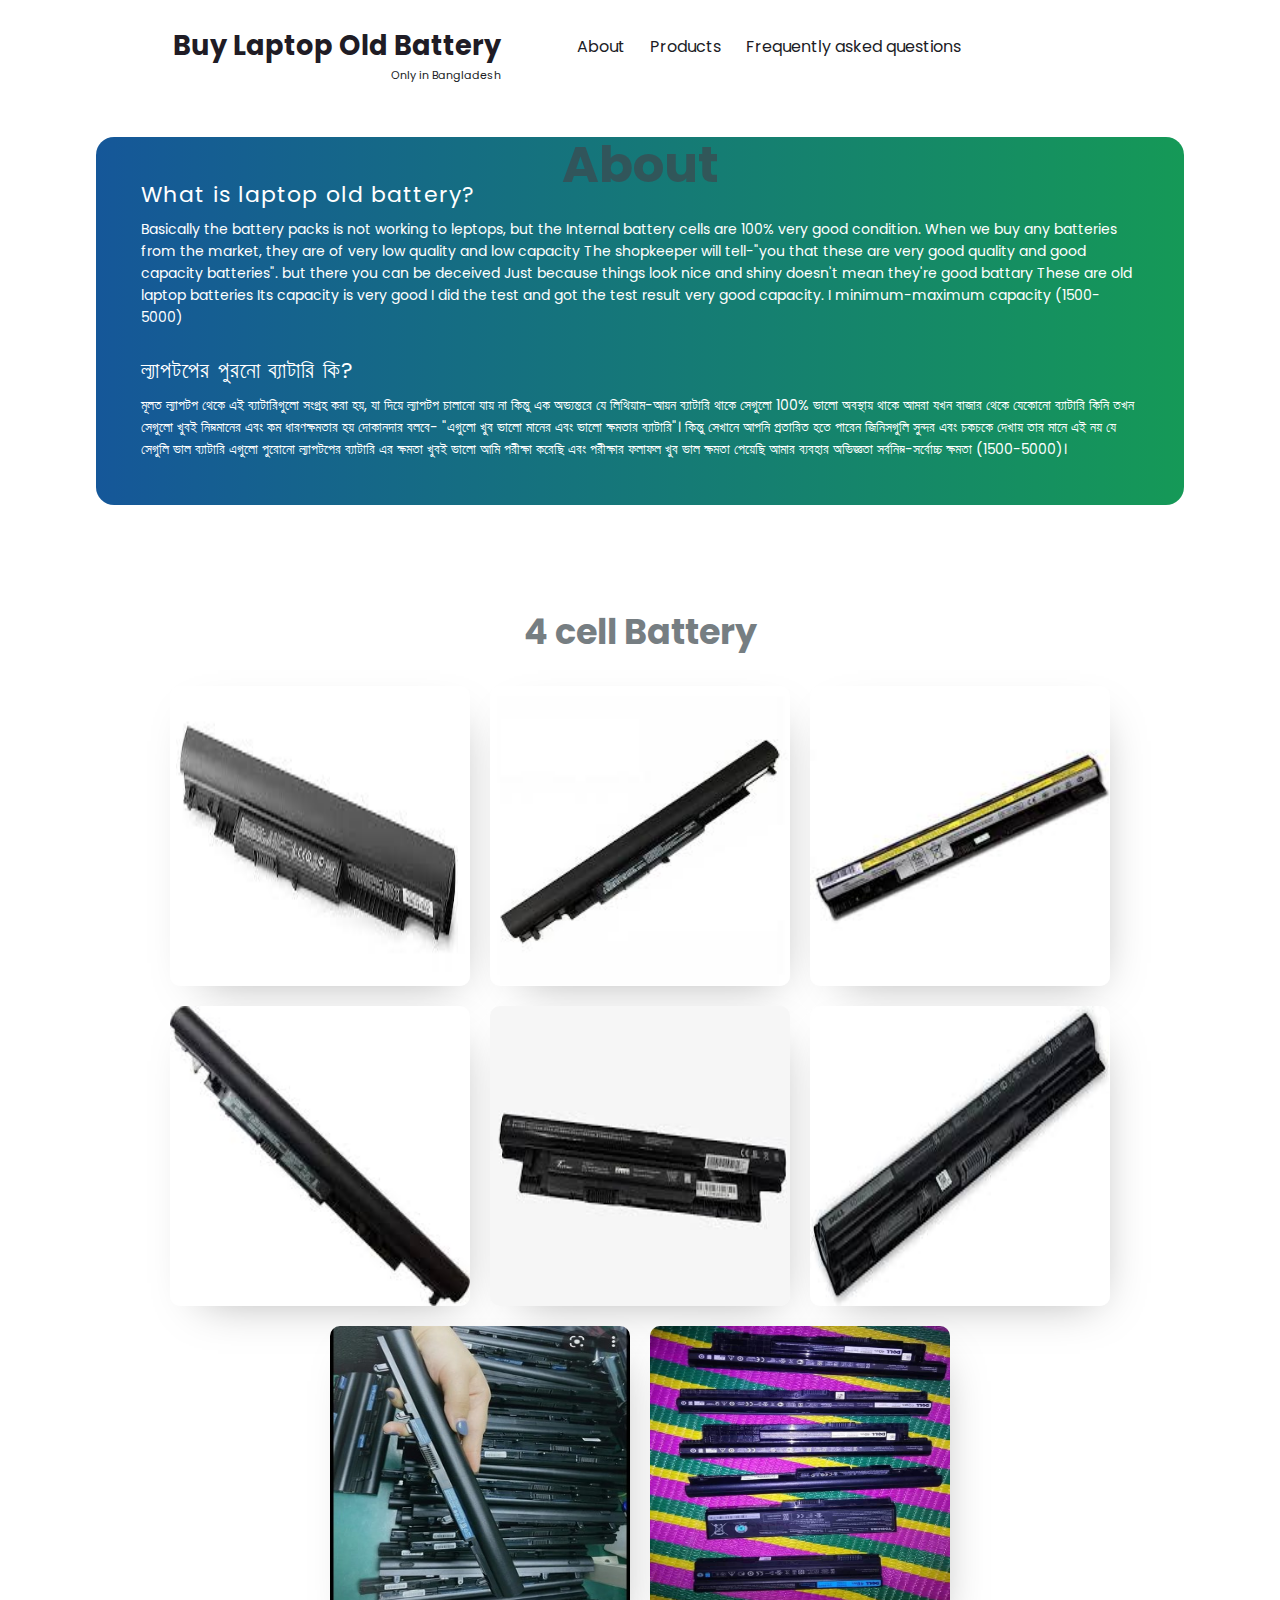
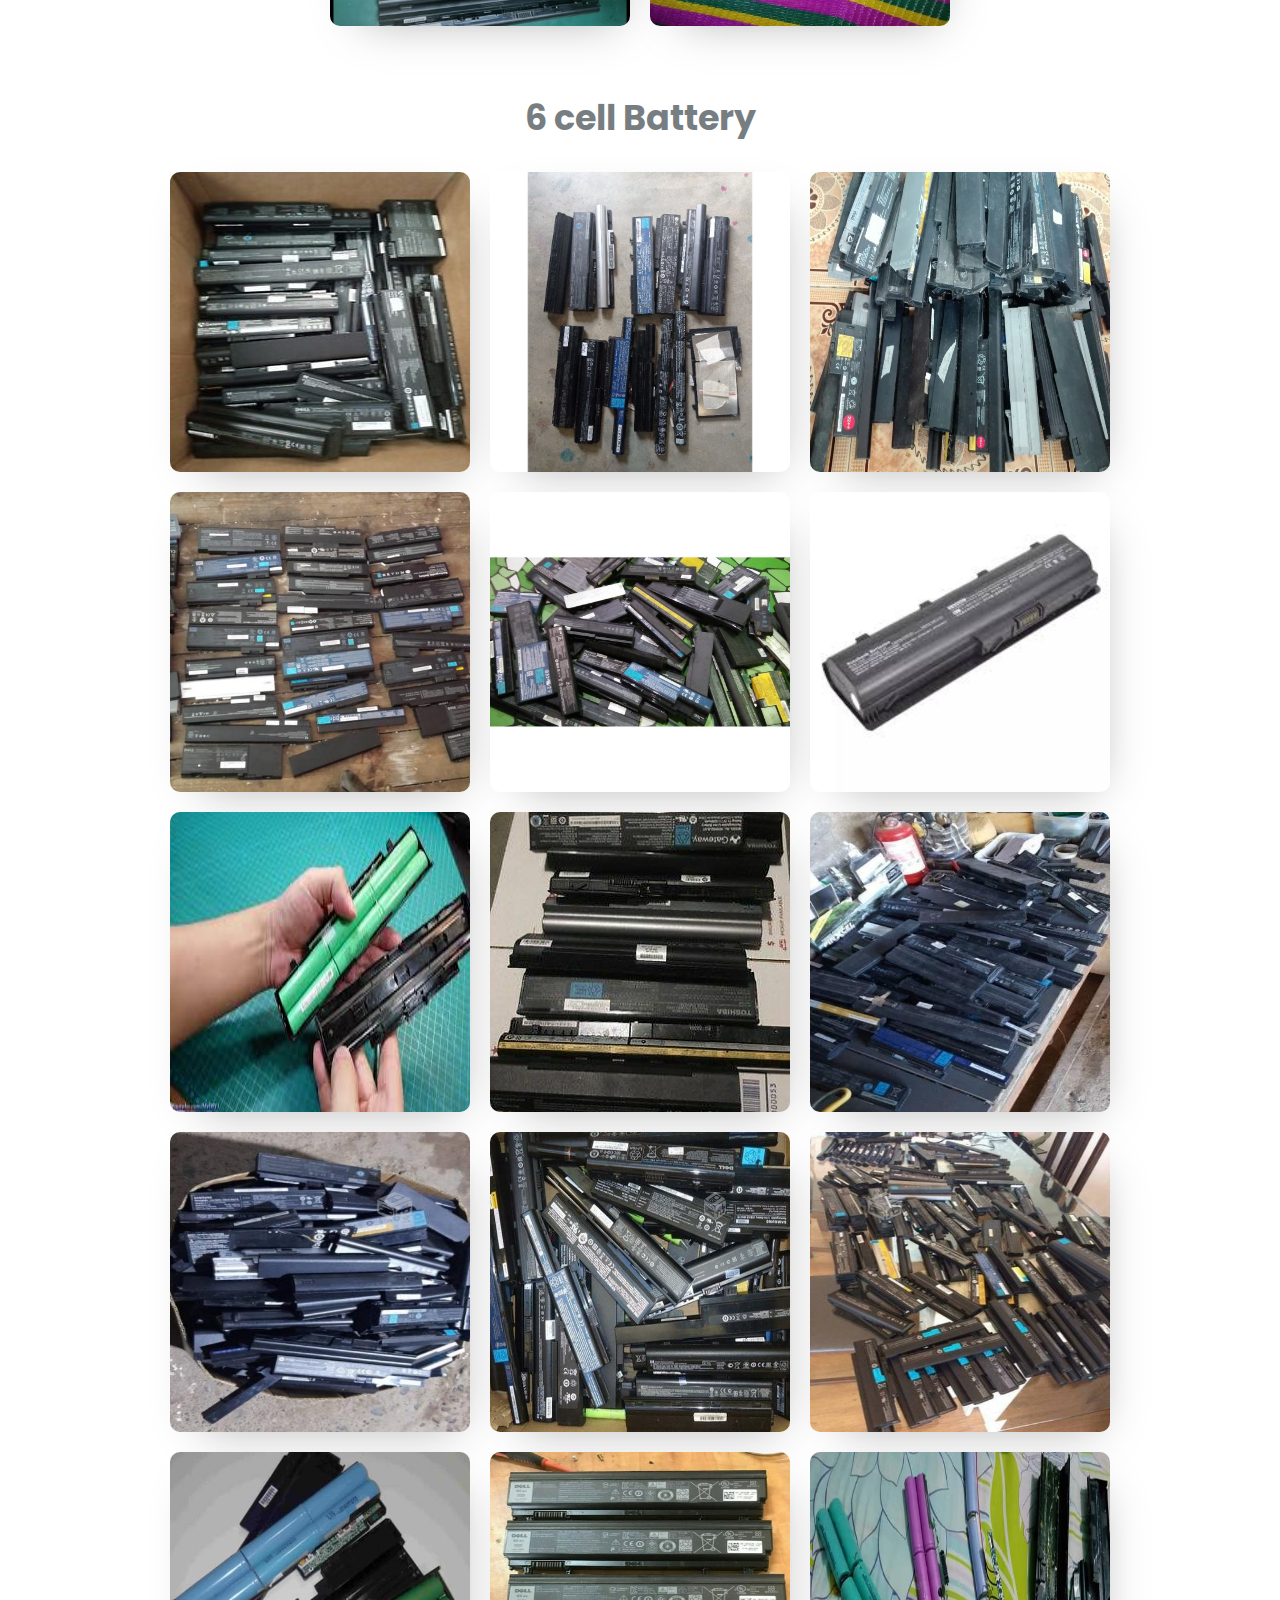
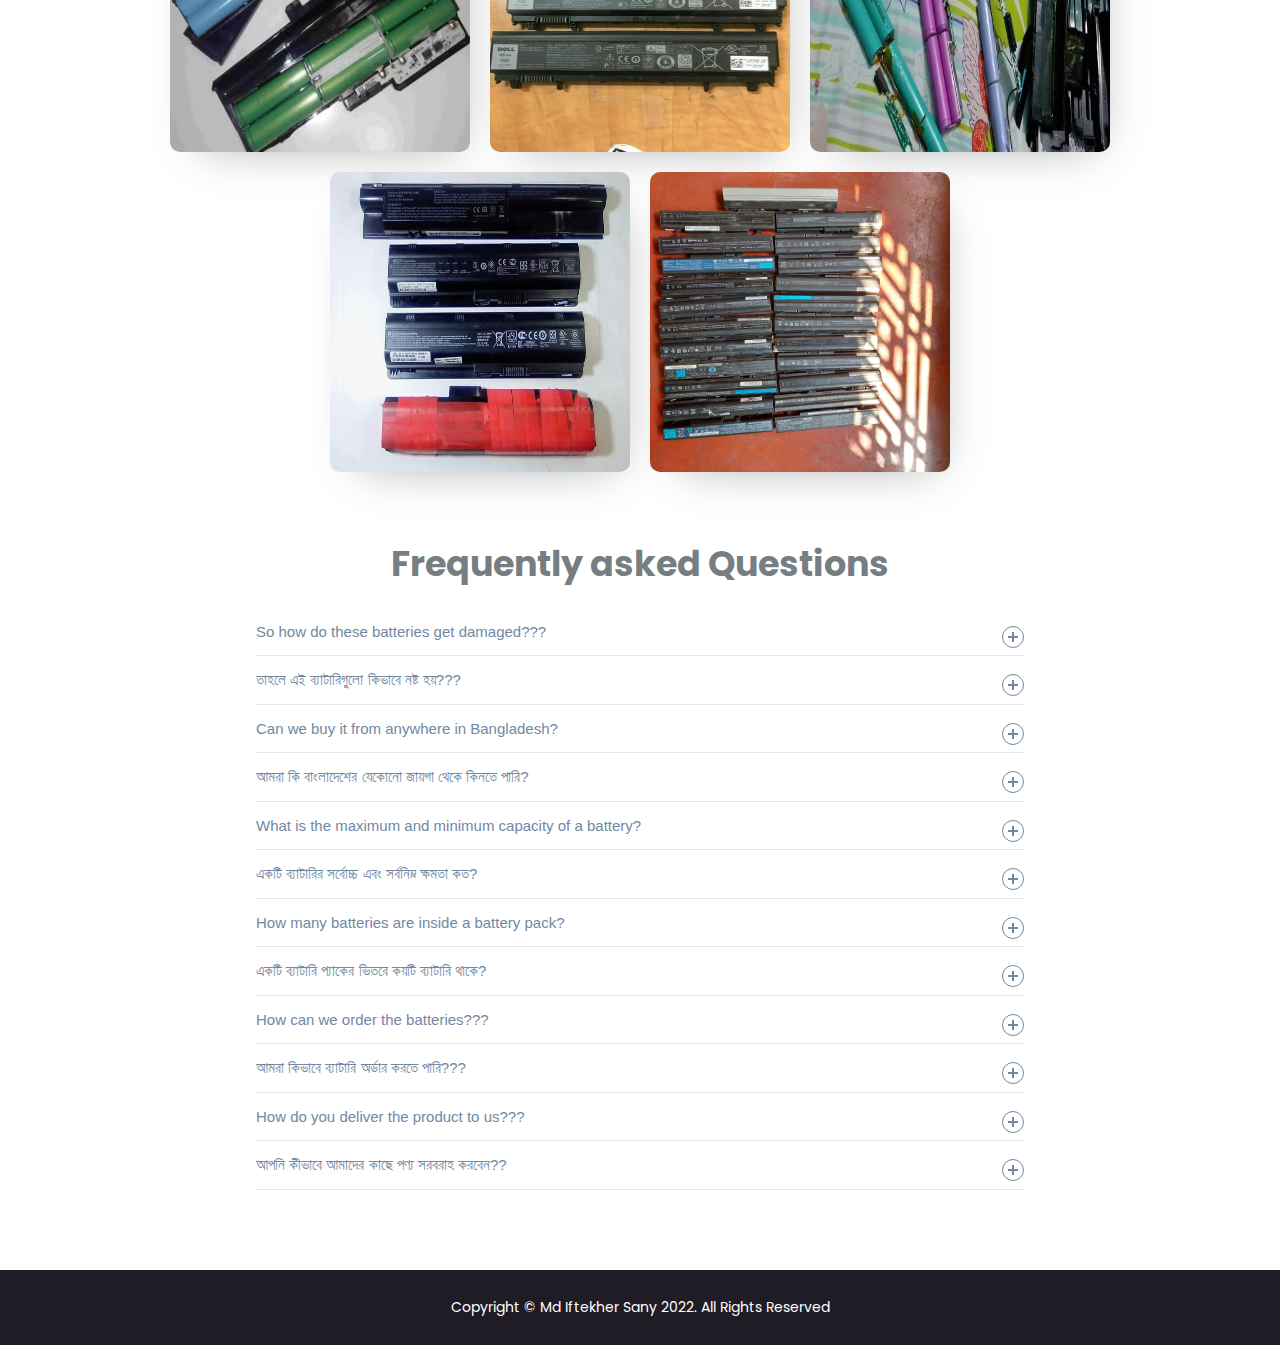
==== index.html @ 1c72d13b "FAQ Accordian fixed" ====
<!DOCTYPE html>
<html lang="en">
    <head>
        <meta charset="UTF-8" />
        <meta http-equiv="X-UA-Compatible" content="IE=edge" />
        <meta name="viewport" content="width=device-width, initial-scale=1.0" />
        <link rel="stylesheet" href="./css/style.css" />
        <link rel="shortcut icon" href="./img/icon.png" type="image/x-icon" />
        <link
            rel="stylesheet"
            href="https://cdnjs.cloudflare.com/ajax/libs/font-awesome/6.2.0/css/all.min.css"
            integrity="sha512-xh6O/CkQoPOWDdYTDqeRdPCVd1SpvCA9XXcUnZS2FmJNp1coAFzvtCN9BmamE+4aHK8yyUHUSCcJHgXloTyT2A=="
            crossorigin="anonymous"
            referrerpolicy="no-referrer"
        />
        <title>Laptop old battery buy all over in Bangladesh</title>
    </head>
    <body>
        <div class="container">
            <!-- Start of navbar -->
            <div class="nav-container">
                <div class="nav-title">
                    <h2>Buy Laptop Old Battery</h2>
                    <p>Only in Bangladesh</p>
                </div>
                <div class="nav-items">
                    <ul>
                        <li>About</li>
                        <li>Products</li>
                        <li>Frequently asked questions</li>
                        <!-- <li>Contact Us</li> -->
                    </ul>
                </div>
                <div class="contact">
                    <a
                        href="https://www.facebook.com/uttara.Laptop.old.battery/"
                        target="_blank"
                    >
                        <i class="fa-brands fa-facebook"></i></a
                    ><a
                        href="https://www.facebook.com/mdiftekher.sany.5"
                        target="_blank"
                        ><i class="fa-brands fa-facebook-messenger"></i></a
                    ><a href="tel:+8801729144582" target="_blank">
                        <i class="fa-sharp fa-solid fa-phone"></i
                    ></a>
                </div>
            </div>
            <!-- End of navbar -->
            <!-- Start of Hero Section -->
            <div class="hero-section">
                <!-- <div class="hero-left-part"> -->
                <h4>About</h4>
                <div class="hero-text hero-text-1">
                    <p>What is laptop old battery?</p>
                    <p>
                        Basically the battery packs is not working to leptops,
                        but the Internal battery cells are 100% very good
                        condition. When we buy any batteries from the market,
                        they are of very low quality and low capacity The
                        shopkeeper will tell-"you that these are very good
                        quality and good capacity batteries". but there you can
                        be deceived Just because things look nice and shiny
                        doesn't mean they're good battary These are old laptop
                        batteries Its capacity is very good I did the test and
                        got the test result very good capacity. I
                        minimum-maximum capacity (1500-5000)
                    </p>
                </div>
                <div class="hero-text">
                    <p lang="bn">ল্যাপটপের পুরনো ব্যাটারি কি?</p>
                    <p lang="bn">
                        মূলত ল্যাপটপ থেকে এই ব্যাটারিগুলো সংগ্রহ করা হয়, যা
                        দিয়ে ল্যাপটপ চালানো যায় না কিন্তু এক অভ্যন্তরে যে
                        লিথিয়াম-আয়ন ব্যাটারি থাকে সেগুলো 100% ভালো অবস্থায়
                        থাকে আমরা যখন বাজার থেকে যেকোনো ব্যাটারি কিনি তখন সেগুলো
                        খুবই নিম্নমানের এবং কম ধারণক্ষমতার হয় দোকানদার বলবে-
                        "এগুলো খুব ভালো মানের এবং ভালো ক্ষমতার ব্যাটারি"। কিন্তু
                        সেখানে আপনি প্রতারিত হতে পারেন জিনিসগুলি সুন্দর এবং
                        চকচকে দেখায় তার মানে এই নয় যে সেগুলি ভাল ব্যাটারি
                        এগুলো পুরোনো ল্যাপটপের ব্যাটারি এর ক্ষমতা খুবই ভালো আমি
                        পরীক্ষা করেছি এবং পরীক্ষার ফলাফল খুব ভাল ক্ষমতা পেয়েছি
                        আমার ব্যবহার অভিজ্ঞতা সর্বনিম্ন-সর্বোচ্চ ক্ষমতা
                        (1500-5000)।
                    </p>
                </div>
            </div>
            <!-- </div> -->
            <!-- End of Hero Section -->
            <!-- Start of Products -->
            <div class="products-section">
                <div class="products-container">
                    <h2>4 cell Battery</h2>
                    <div class="product-container">
                        <a
                            href="https://www.facebook.com/uttara.Laptop.old.battery/photos/a.156222253657565/156287076984416"
                            target="_blank"
                        >
                            <div class="product">
                                <img src="./1/1.jpg" alt="" />
                            </div>
                        </a>
                        <a
                            href="https://www.facebook.com/uttara.Laptop.old.battery/photos/a.156222253657565/156287213651069"
                            target="_blank"
                        >
                            <div class="product">
                                <img src="./1/2.jpg" alt="" />
                            </div>
                        </a>
                        <a
                            href="https://www.facebook.com/uttara.Laptop.old.battery/photos/a.156222253657565/156287406984383"
                            target="_blank"
                        >
                            <div class="product">
                                <img src="./1/3.jpg" alt="" />
                            </div>
                        </a>
                        <a
                            href="https://www.facebook.com/uttara.Laptop.old.battery/photos/a.156222253657565/156287586984365"
                            target="_blank"
                        >
                            <div class="product">
                                <img src="./1/4.jpg" alt="" />
                            </div>
                        </a>
                        <a
                            href="https://www.facebook.com/uttara.Laptop.old.battery/photos/a.156222253657565/156287686984355"
                            target="_blank"
                        >
                            <div class="product">
                                <img src="./1/5.jpg" alt="" />
                            </div>
                        </a>
                        <a
                            href="https://www.facebook.com/uttara.Laptop.old.battery/photos/a.156222253657565/156287793651011"
                            target="_blank"
                        >
                            <div class="product">
                                <img src="./1/6.jpg" alt="" />
                            </div>
                        </a>
                        <a
                            href="https://www.facebook.com/uttara.Laptop.old.battery/photos/a.156222253657565/156287900317667"
                            target="_blank"
                        >
                            <div class="product">
                                <img src="./1/7.jpg" alt="" />
                            </div>
                        </a>
                        <a
                            href="https://www.facebook.com/uttara.Laptop.old.battery/photos/a.156222253657565/156288033650987"
                            target="_blank"
                        >
                            <div class="product">
                                <img src="./1/8.jpg" alt="" />
                            </div>
                        </a>
                    </div>
                </div>
                <div class="products-container">
                    <h2>6 cell Battery</h2>
                    <div class="product-container">
                        <a
                            href="https://www.facebook.com/uttara.Laptop.old.battery/photos/a.156222253657565/156350750311382/"
                            target="_blank"
                        >
                            <div class="product">
                                <img src="./6/1.jpg" alt="" /></div></a
                        ><a
                            href="https://www.facebook.com/uttara.Laptop.old.battery/photos/a.156222253657565/156350900311367/"
                            target="_blank"
                        >
                            <div class="product">
                                <img src="./6/2.jpg" alt="" /></div></a
                        ><a
                            href="https://www.facebook.com/uttara.Laptop.old.battery/photos/a.156222253657565/156351016978022/"
                            target="_blank"
                        >
                            <div class="product">
                                <img src="./6/3.jpg" alt="" /></div></a
                        ><a
                            href="https://www.facebook.com/uttara.Laptop.old.battery/photos/a.156222253657565/156351113644679/"
                            target="_blank"
                        >
                            <div class="product">
                                <img src="./6/4.jpg" alt="" /></div></a
                        ><a
                            href="https://www.facebook.com/uttara.Laptop.old.battery/photos/a.156222253657565/156351203644670/"
                            target="_blank"
                        >
                            <div class="product">
                                <img src="./6/5.jpg" alt="" /></div></a
                        ><a
                            href="https://www.facebook.com/uttara.Laptop.old.battery/photos/a.156222253657565/156351310311326/"
                            target="_blank"
                        >
                            <div class="product">
                                <img src="./6/6.jpg" alt="" /></div></a
                        ><a
                            href="https://www.facebook.com/uttara.Laptop.old.battery/photos/a.156222253657565/156351393644651/"
                            target="_blank"
                        >
                            <div class="product">
                                <img src="./6/8.jpg" alt="" /></div></a
                        ><a
                            href="https://www.facebook.com/uttara.Laptop.old.battery/photos/101949729084818"
                            target="_blank"
                        >
                            <div class="product">
                                <img src="./6/9.jpg" alt="" /></div></a
                        ><a
                            href="https://www.facebook.com/uttara.Laptop.old.battery/photos/102637979015993"
                            target="_blank"
                        >
                            <div class="product">
                                <img src="./6/10.jpg" alt="" /></div></a
                        ><a
                            href="https://www.facebook.com/uttara.Laptop.old.battery/photos/102071762405948"
                            target="_blank"
                        >
                            <div class="product">
                                <img src="./6/11.jpg" alt="" /></div></a
                        ><a
                            href="https://www.facebook.com/uttara.Laptop.old.battery/photos/102072459072545"
                            target="_blank"
                        >
                            <div class="product">
                                <img src="./6/12.jpg" alt="" /></div></a
                        ><a
                            href="https://www.facebook.com/uttara.Laptop.old.battery/photos/102071975739260"
                            target="_blank"
                        >
                            <div class="product">
                                <img src="./6/13.jpg" alt="" /></div></a
                        ><a
                            href="https://www.facebook.com/uttara.Laptop.old.battery/photos/102193562393768"
                            target="_blank"
                        >
                            <div class="product">
                                <img src="./6/14.jpg" alt="" /></div></a
                        ><a
                            href="https://www.facebook.com/uttara.Laptop.old.battery/photos/102072579072533"
                            target="_blank"
                        >
                            <div class="product">
                                <img src="./6/15.jpg" alt="" /></div></a
                        ><a
                            href="https://www.facebook.com/uttara.Laptop.old.battery/photos/101951909084600"
                            target="_blank"
                        >
                            <div class="product">
                                <img src="./6/16.jpg" alt="" /></div></a
                        ><a
                            href="https://www.facebook.com/uttara.Laptop.old.battery/photos/101953745751083"
                            target="_blank"
                        >
                            <div class="product">
                                <img src="./6/17.jpg" alt="" /></div></a
                        ><a
                            href="https://www.facebook.com/uttara.Laptop.old.battery/photos/148933211053136"
                            target="_blank"
                        >
                            <div class="product">
                                <img src="./6/18.jpg" alt="" /></div
                        ></a>
                    </div>
                </div>
            </div>
            <!-- End of Products -->
            <!-- Start of FAQ -->
            <div class="faq-section">
                <h2>Frequently asked Questions</h2>
                <div class="accordion">
                    <div class="accordion-item">
                        <button id="accordion-button-1" aria-expanded="false">
                            <span class="accordion-title"
                                ><p>
                                    So how do these batteries get damaged???
                                </p></span
                            >
                            <span class="icon" aria-hidden="true"></span>
                        </button>
                        <div class="accordion-content">
                            <p>
                                The complete series of these batteries are
                                connected in line.. We know if something goes
                                wrong in the series line full pack was not
                                working. Similarly,if any of the batteries
                                inside the battery pack is damaged then the
                                entire battery pack is considered as a failure
                                Also many times when the internal BMS module is
                                damaged then it is no longer working and it is
                                considered as invalid... It is mainly for these
                                reasons that the battery packs can no longer be
                                used in laptops. but we used only cells
                            </p>
                        </div>
                    </div>
                    <div class="accordion-item">
                        <button id="accordion-button-2" aria-expanded="false">
                            <span class="accordion-title"
                                ><p>
                                    তাহলে এই ব্যাটারিগুলো কিভাবে নষ্ট হয়???
                                </p></span
                            >
                            <span class="icon" aria-hidden="true"></span>
                        </button>
                        <div class="accordion-content">
                            <p>
                                এই ব্যাটারির সম্পূর্ণ সিরিজ লাইনে সংযুক্ত থাকে।
                                আমরা জানি সিরিজ লাইনে কিছু ভুল হলে ফুল প্যাক কাজ
                                করছিল না। একইভাবে, যদি ব্যাটারি প্যাকের ভিতরে
                                থাকা কোনো ব্যাটারি নষ্ট হয়ে যায় তাহলে পুরো
                                ব্যাটারি প্যাকটিকেই ব্যর্থতা হিসেবে গণ্য করা হয়
                                এছাড়াও অনেক সময় যখন অভ্যন্তরীণ BMS মডিউলটি
                                ক্ষতিগ্রস্ত হয় তখন এটি আর কাজ করে না এবং এটিকে
                                অবৈধ হিসেবে বিবেচনা করা হয়... মূলত এই কারণে যে
                                ব্যাটারি প্যাকগুলি আর ল্যাপটপে ব্যবহার করা যায়
                                না। কিন্তু আমরা শুধুমাত্র কোষ ব্যবহার করেছি
                            </p>
                        </div>
                    </div>
                    <div class="accordion-item">
                        <button id="accordion-button-3" aria-expanded="false">
                            <span class="accordion-title"
                                ><p>
                                    Can we buy it from anywhere in Bangladesh?
                                </p></span
                            >
                            <span class="icon" aria-hidden="true"></span>
                        </button>
                        <div class="accordion-content">
                            <p>Yes.You buy it from anywhere in Bangladesh.</p>
                        </div>
                    </div>
                    <div class="accordion-item">
                        <button id="accordion-button-4" aria-expanded="false">
                            <span class="accordion-title"
                                ><p>
                                    আমরা কি বাংলাদেশের যেকোনো জায়গা থেকে কিনতে
                                    পারি?
                                </p></span
                            >
                            <span class="icon" aria-hidden="true"></span>
                        </button>
                        <div class="accordion-content">
                            <p>
                                হ্যাঁ। আপনি বাংলাদেশের যেকোনো জায়গা থেকে এটি
                                কিনতে পারেন
                            </p>
                        </div>
                    </div>
                    <div class="accordion-item">
                        <button id="accordion-button-5" aria-expanded="false">
                            <span class="accordion-title"
                                ><p>
                                    What is the maximum and minimum capacity of
                                    a battery?
                                </p></span
                            >
                            <span class="icon" aria-hidden="true"></span>
                        </button>
                        <div class="accordion-content">
                            <p>
                                minimum-(800) to maximum-(5000) capacity (IN SHA
                                ALLAH)
                            </p>
                        </div>
                    </div>
                    <div class="accordion-item">
                        <button id="accordion-button-5" aria-expanded="false">
                            <span class="accordion-title"
                                ><p>
                                    একটি ব্যাটারির সর্বোচ্চ এবং সর্বনিম্ন ক্ষমতা
                                    কত?
                                </p></span
                            >
                            <span class="icon" aria-hidden="true"></span>
                        </button>
                        <div class="accordion-content">
                            <p>
                                সর্বনিম্ন-(800) থেকে সর্বোচ্চ-(5000) ক্ষমতা
                                (ইনশাআল্লাহ)
                            </p>
                        </div>
                    </div>
                    <div class="accordion-item">
                        <button id="accordion-button-5" aria-expanded="false">
                            <span class="accordion-title"
                                ><p>
                                    How many batteries are inside a battery
                                    pack?
                                </p></span
                            >
                            <span class="icon" aria-hidden="true"></span>
                        </button>
                        <div class="accordion-content">
                            <p>
                                It's your luck But My experience and selling
                                experience minimum-(4) to maximum-(6).
                            </p>
                        </div>
                    </div>
                    <div class="accordion-item">
                        <button id="accordion-button-5" aria-expanded="false">
                            <span class="accordion-title"
                                ><p>
                                    একটি ব্যাটারি প্যাকের ভিতরে কয়টি ব্যাটারি
                                    থাকে?
                                </p></span
                            >
                            <span class="icon" aria-hidden="true"></span>
                        </button>
                        <div class="accordion-content">
                            <p>
                                এটা আপনার ভাগ্য,কিন্তু আমার অভিজ্ঞতা এবং বিক্রির
                                অভিজ্ঞতা সর্বনিম্ন-(4) থেকে সর্বোচ্চ-(6)
                            </p>
                        </div>
                    </div>
                    <div class="accordion-item">
                        <button id="accordion-button-5" aria-expanded="false">
                            <span class="accordion-title"
                                ><p>How can we order the batteries???</p></span
                            >
                            <span class="icon" aria-hidden="true"></span>
                        </button>
                        <div class="accordion-content">
                            <p>
                                Step 01-Click on Bye now button. Step 02- When
                                you click you go our facebook page. Step 03-
                                Inbox as soon as possible Step 04- if you bye
                                battery Contact us or travel page
                            </p>
                        </div>
                    </div>
                    <div class="accordion-item">
                        <button id="accordion-button-5" aria-expanded="false">
                            <span class="accordion-title"
                                ><p>
                                    আমরা কিভাবে ব্যাটারি অর্ডার করতে পারি???
                                </p></span
                            >
                            <span class="icon" aria-hidden="true"></span>
                        </button>
                        <div class="accordion-content">
                            <p>
                                ধাপ 01- bye now বাটনে ক্লিক করুন। ধাপ 02- ক্লিক
                                করলে আপনি আমাদের ফেসবুক পেজে যান চলে যাবেন ধাপ
                                03- যত তাড়াতাড়ি সম্ভব ইনবক্স করুন ধাপ 04- যদি
                                আপনি ব্যাটারি কিনতে চান তাহলে আমাদের সাথে
                                যোগাযোগ করুন বা আমাদের পেজটি ভিজিট করুন
                            </p>
                        </div>
                    </div>
                    <div class="accordion-item">
                        <button id="accordion-button-5" aria-expanded="false">
                            <span class="accordion-title"
                                ><p>
                                    How do you deliver the product to us???
                                </p></span
                            >
                            <span class="icon" aria-hidden="true"></span>
                        </button>
                        <div class="accordion-content">
                            <p>Any Courier if you want</p>
                        </div>
                    </div>
                    <div class="accordion-item">
                        <button id="accordion-button-5" aria-expanded="false">
                            <span class="accordion-title"
                                ><p>
                                    আপনি কীভাবে আমাদের কাছে পণ্য সরবরাহ করবেন??
                                </p></span
                            >
                            <span class="icon" aria-hidden="true"></span>
                        </button>
                        <div class="accordion-content">
                            <p>যেকোনো কুরিয়ার</p>
                        </div>
                    </div>
                </div>
            </div>
            <!-- End of FAQ -->
            <!-- Start of Credit Section -->
            <div class="credit-container">
                <div class="credit">
                    <p>
                        Copyright &copy; Md Iftekher Sany 2022. All Rights
                        Reserved
                    </p>
                </div>
            </div>
            <!-- End of Credit Section -->
        </div>
        <script src="./script/app.js"></script>
    </body>
</html>
---- css/style.css ----
@import url("https://fonts.googleapis.com/css2?family=Poppins:ital,wght@0,100;0,200;0,300;0,400;0,500;0,600;0,700;0,800;0,900;1,100;1,200;1,300;1,400;1,500;1,600;1,700;1,800;1,900&display=swap");

* {
    margin: 0;
    padding: 0;
    box-sizing: border-box;
}

.container {
    width: 100%;
    min-height: 100vh;
    font-family: "Poppins", sans-serif;
}

.nav-container {
    width: 80%;
    margin: auto;
    min-height: 20px;
    display: flex;
    flex-direction: row;
    padding: 25px 45px;
    align-items: center;
}
.nav-title {
    position: relative;
    color: rgb(32, 28, 37);
}

.nav-title h2 {
    font-size: 1.7em;
}

.nav-title p {
    position: absolute;
    right: 0;
    font-size: 11px;
}

.nav-items {
    margin-left: auto;
    margin-right: auto;
}

.nav-items ul {
    display: flex;
    flex-direction: row;
}

.nav-items ul li {
    list-style: none;
    font-size: 16px;
    cursor: pointer;
    color: rgb(32, 28, 37);
}

.nav-items ul li:not(:last-child) {
    margin-right: 25px;
}

.contact a {
    color: #909090;
    font-size: 22px;
    cursor: pointer;
}

.contact a:not(:last-child) {
    margin-right: 35px;
}

.hero-section {
    width: 80%;
    margin: 45px auto;
    padding: 45px;
    border-radius: 18px;
    position: relative;
    background: #159957;
    background: -webkit-linear-gradient(to right, #155799, #159957);
    background: linear-gradient(to right, #155799, #159957);
}

.hero-section h4 {
    font-size: 60px;
    color: #3d484e;
    opacity: 0.7;
    position: absolute;
    top: -10px;
    width: 100%;
    left: 0;
    display: flex;
    justify-content: center;
    /* transform: translateX(50%); */
}

.hero-section p {
    color: #fff;
}

.hero-text-1 {
    margin-bottom: 30px;
}

.hero-text p:nth-child(1) {
    font-size: 22px;
    letter-spacing: 1.11px;
    line-height: 25px;
}

.hero-text p:nth-child(2) {
    margin-top: 11px;
    line-height: 22px;
}

.products-section {
    width: 80%;
    margin: auto;
}

.products-container {
    display: flex;
    flex-direction: column;
    align-items: center;
    justify-content: center;
}

.products-container h2 {
    text-align: center;
    font-size: 40px;
    color: #3d484e;
    opacity: 0.7;
    margin-top: 55px;
    margin-bottom: 18px;
}

.product-container {
    display: flex;
    flex-direction: row;
    flex-wrap: wrap;
    justify-content: center;
}

.product {
    width: 400px;
    height: 400px;
    background-color: transparent;
    margin: 10px;
    overflow: hidden;
    cursor: pointer;
    position: relative;
    display: flex;
    align-items: center;
    justify-content: center;
    border-radius: 10px;
    box-shadow: 9px 16px 45px -23px rgba(0, 0, 0, 0.35);
    -webkit-box-shadow: 9px 16px 45px -23px rgba(0, 0, 0, 0.35);
    -moz-box-shadow: 9px 16px 45px -23px rgba(0, 0, 0, 0.35);
    transition: 0.5s;
}

.product :hover {
    box-shadow: 9px 16px 62px -29px rgba(0, 0, 0, 0.82);
    -webkit-box-shadow: 9px 16px 62px -29px rgba(0, 0, 0, 0.82);
    -moz-box-shadow: 9px 16px 62px -29px rgba(0, 0, 0, 0.82);
}

.product img {
    transform-origin: center;
    width: 100%;
    height: 100%;
    z-index: 99;
    transition: 0.3s;
}

.product:hover > img {
    transform: scale(1.5);
}

.product::after {
    content: "Buy Now";
    width: 100%;
    background-color: rgb(46, 142, 238);
    z-index: 999;
    height: 0;
    bottom: 0;
    position: absolute;
    color: #fff;
    font-weight: 500;
    text-align: center;
    display: flex;
    justify-content: center;
    align-items: center;
    font-size: 17px;
    transition: 0.3s;
    color: transparent;
}

.product:hover::after {
    height: 40px;
    color: #fff;
}

.faq-section h2 {
    text-align: center;
    font-size: 40px;
    color: #3d484e;
    opacity: 0.7;
    margin-top: 55px;
    margin-bottom: 18px;
}

.accordion .accordion-item {
    border-bottom: 1px solid #e5e5e5;
    width: 60%;
    margin: auto;
    height: min-content;
}

.accordion .accordion-item button[aria-expanded="true"] {
    border-bottom: 1px solid #03b5d2;
}

.accordion button {
    position: relative;
    display: block;
    text-align: left;
    width: 100%;
    padding: 1em 0;
    color: #7288a2;
    font-size: 1.15rem;
    font-weight: 400;
    border: none;
    background: none;
    outline: none;
}

.accordion button:hover,
.accordion button:focus {
    cursor: pointer;
    color: #03b5d2;
}

.accordion button:hover::after,
.accordion button:focus::after {
    cursor: pointer;
    color: #03b5d2;
    border: 1px solid #03b5d2;
}

/* .accordion button .accordion-title { */
/* padding: 1em 1.5em 1em 0; */
/* } */

.accordion button .icon {
    display: inline-block;
    position: absolute;
    top: 18px;
    right: 0;
    width: 22px;
    height: 22px;
    border: 1px solid;
    border-radius: 22px;
}

.accordion button .icon::before {
    display: block;
    position: absolute;
    content: "";
    top: 9px;
    left: 5px;
    width: 10px;
    height: 2px;
    background: currentColor;
}
.accordion button .icon::after {
    display: block;
    position: absolute;
    content: "";
    top: 5px;
    left: 9px;
    width: 2px;
    height: 10px;
    background: currentColor;
}

.accordion button[aria-expanded="true"] {
    color: #03b5d2;
}
.accordion button[aria-expanded="true"] .icon::after {
    width: 0;
}
.accordion button[aria-expanded="true"] + .accordion-content {
    opacity: 1;
    max-height: 164px;
    transition: all 200ms linear;
    will-change: opacity, max-height;
}
.accordion .accordion-content {
    opacity: 0;
    max-height: 0;
    overflow: hidden;
    transition: opacity 200ms linear, max-height 200ms linear;
    will-change: opacity, max-height;
}
.accordion .accordion-content p {
    font-size: 1rem;
    font-weight: 300;
    margin: 2em 0;
}

.credit-container {
    width: 100%;
    margin-top: 80px;
    background-color: rgb(32, 28, 37);
    color: #fff;
    display: flex;
    align-items: center;
    justify-content: center;
    min-height: 75px;
    font-size: 18px;
    text-align: center;
    padding: 8px;
}

/* Responsive Design */
@media (min-width: 1921px) {
    body {
        width: 100%;
    }
    .container {
        width: 1920px;
        margin-left: auto;
        margin-right: auto;
        overflow: hidden;
    }
}

@media (max-width: 1440px) {
    .hero-section {
        width: 85%;
    }

    .hero-section h4 {
        font-size: 50px;
        top: -10px;
    }

    .hero-section p {
        font-size: 14px;
    }

    .products-section {
        width: 85%;
    }

    .product {
        width: 300px;
        height: 300px;
    }

    .product::after {
        font-size: 15px;
    }
    .products-container h2 {
        font-size: 35px;
    }
    .faq-section h2 {
        font-size: 35px;
    }
    .accordion button {
        font-size: 15px;
    }
    .credit-container {
        font-size: 14px;
    }

    .accordion button[aria-expanded="true"] + .accordion-content {
        max-height: 1000px;
    }
}

@media (max-width: 1024px) {
    .product {
        width: 250px;
        height: 250px;
    }

    .product::after {
        height: 35px;
        font-size: 14px;
        color: #fff;
    }

    .product:hover::after {
        height: 35px;
        background-color: rgb(79, 157, 235);
    }
}

@media (max-width: 520px) {
    .nav-container {
        display: none;
    }
    .accordion-title p {
        width: 90%;
    }
}
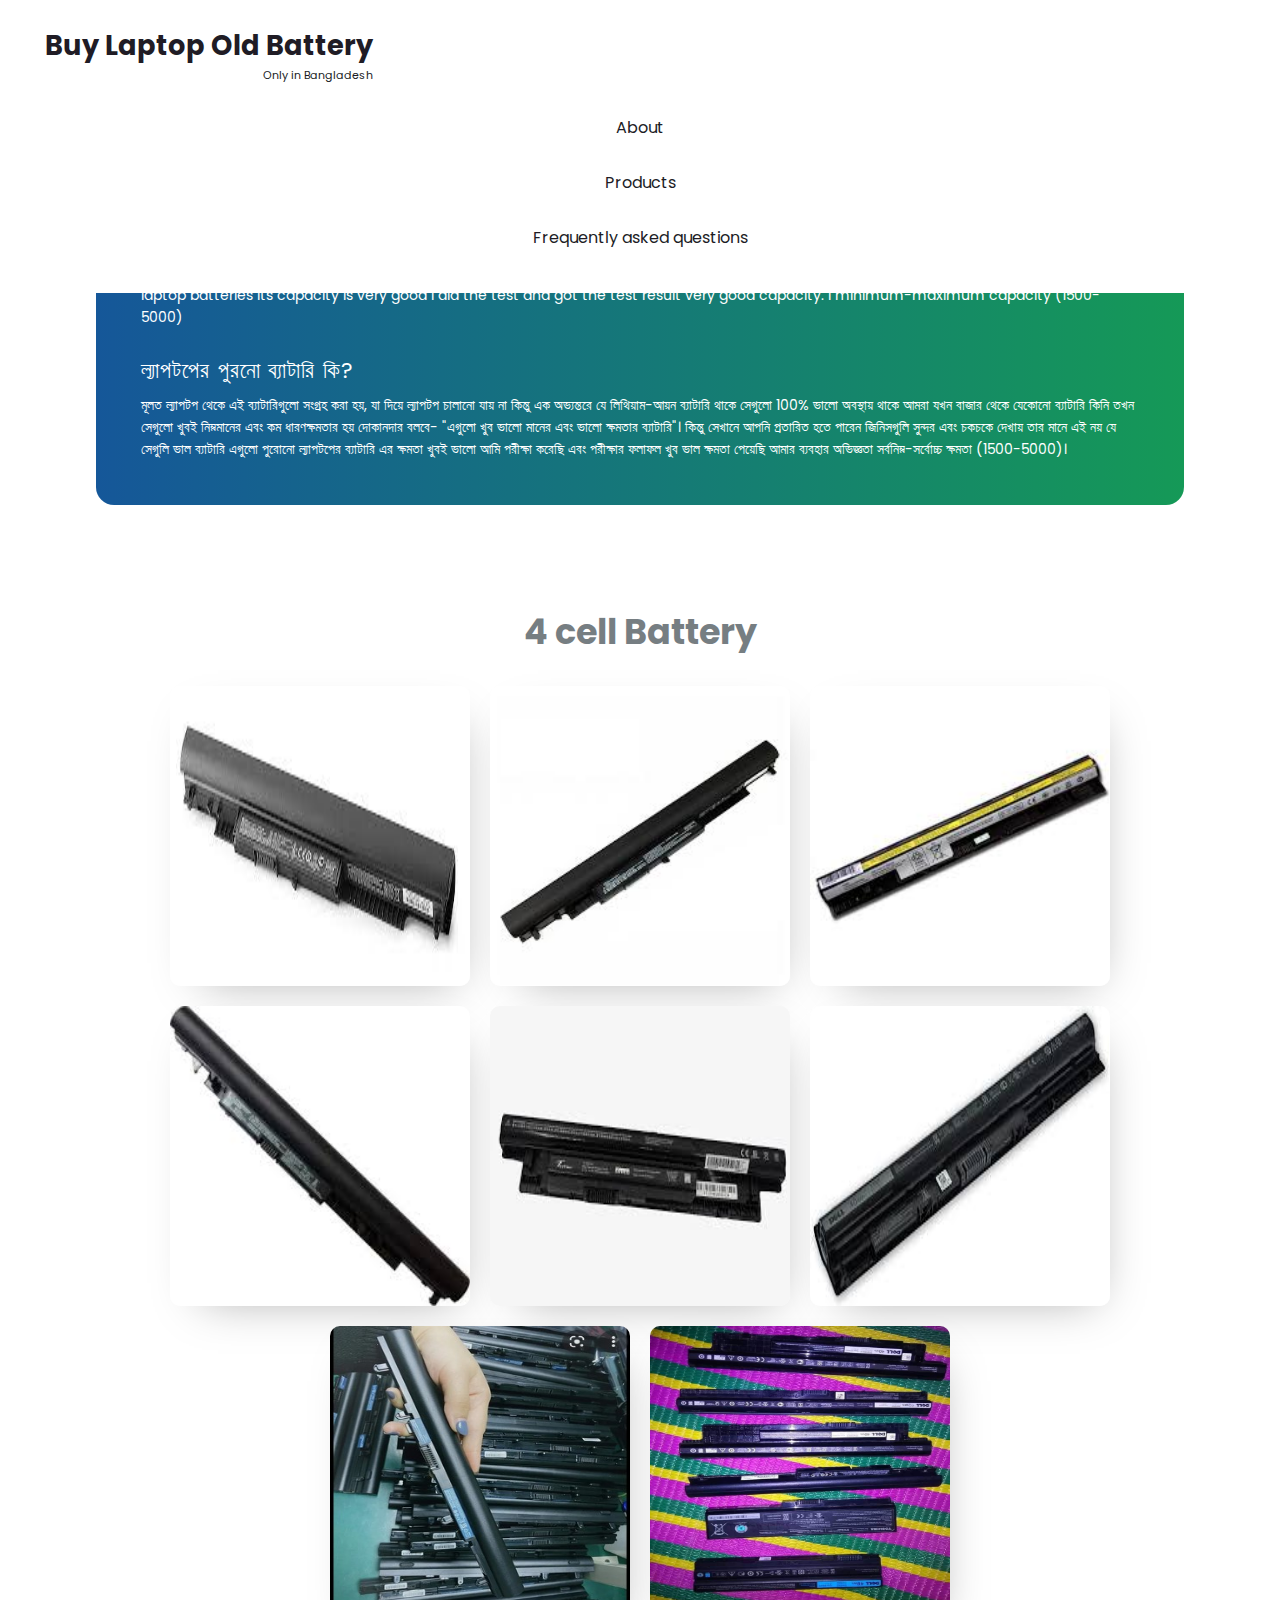
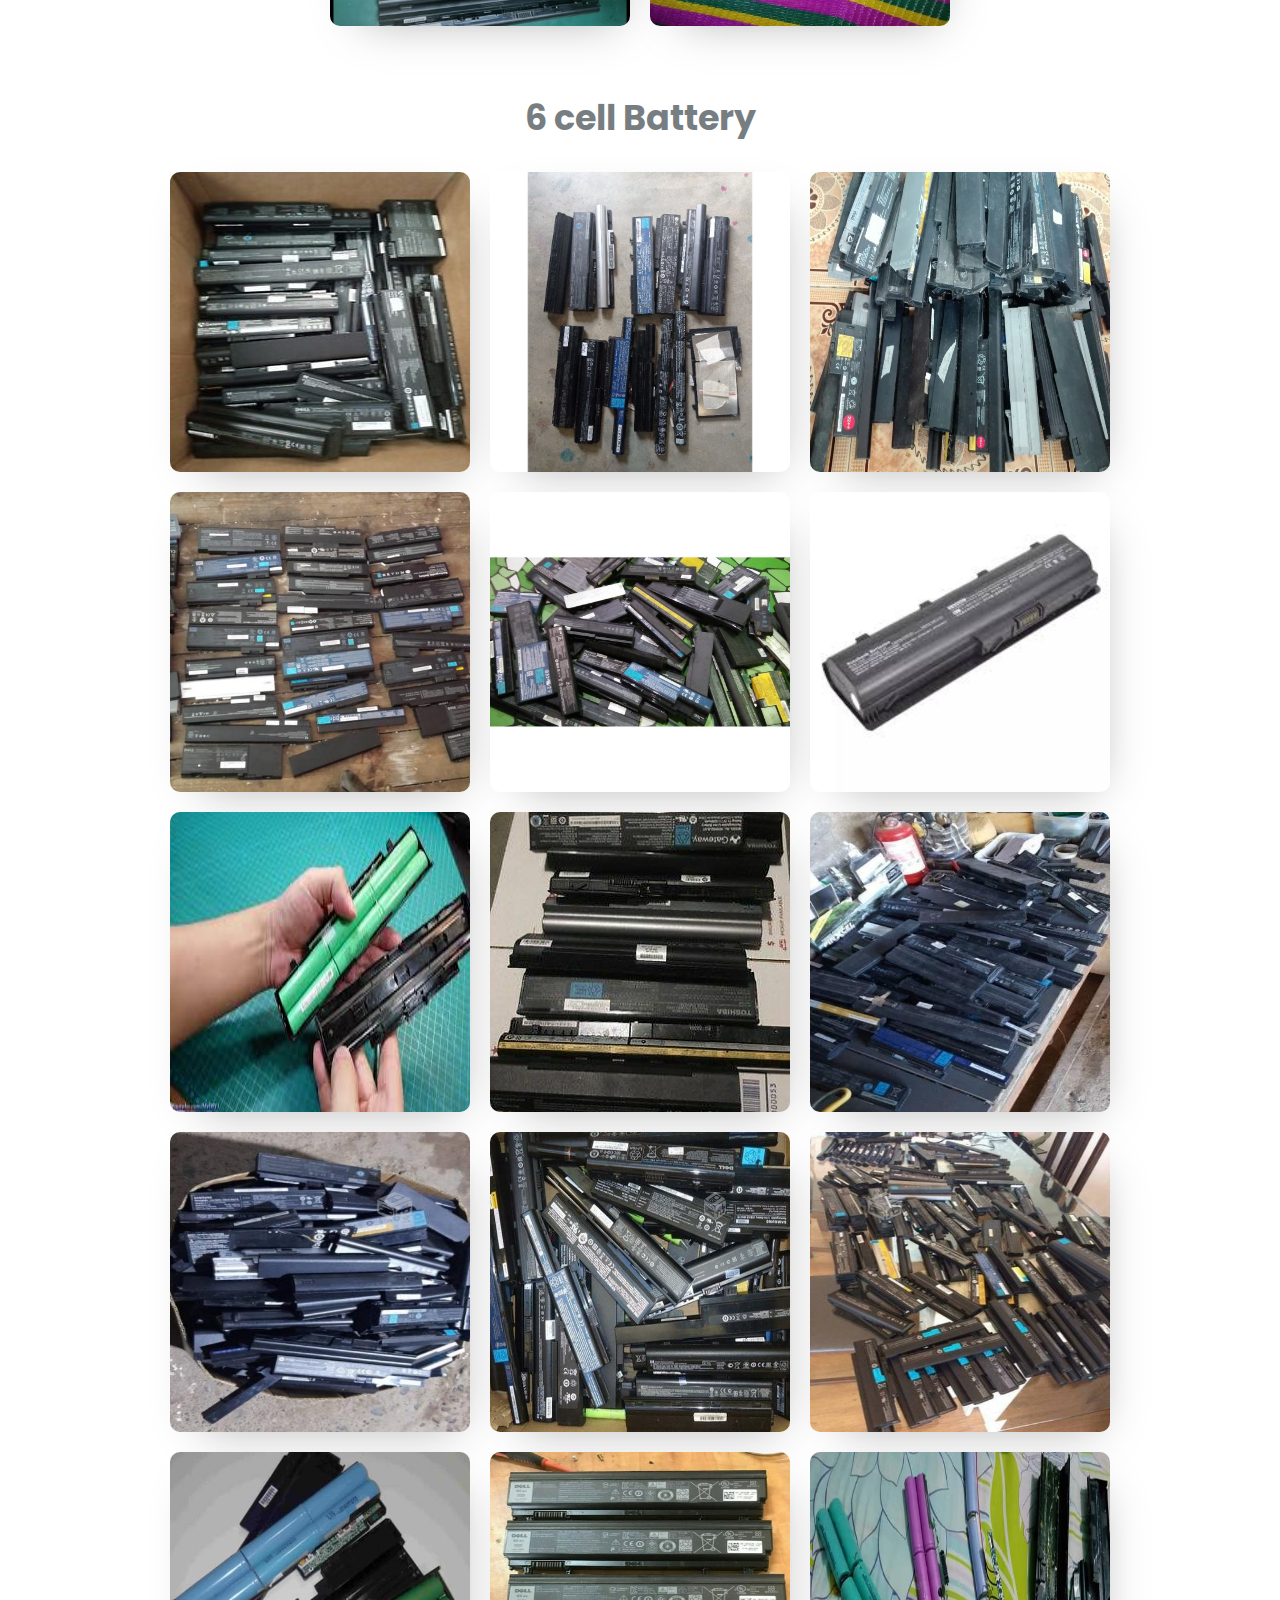
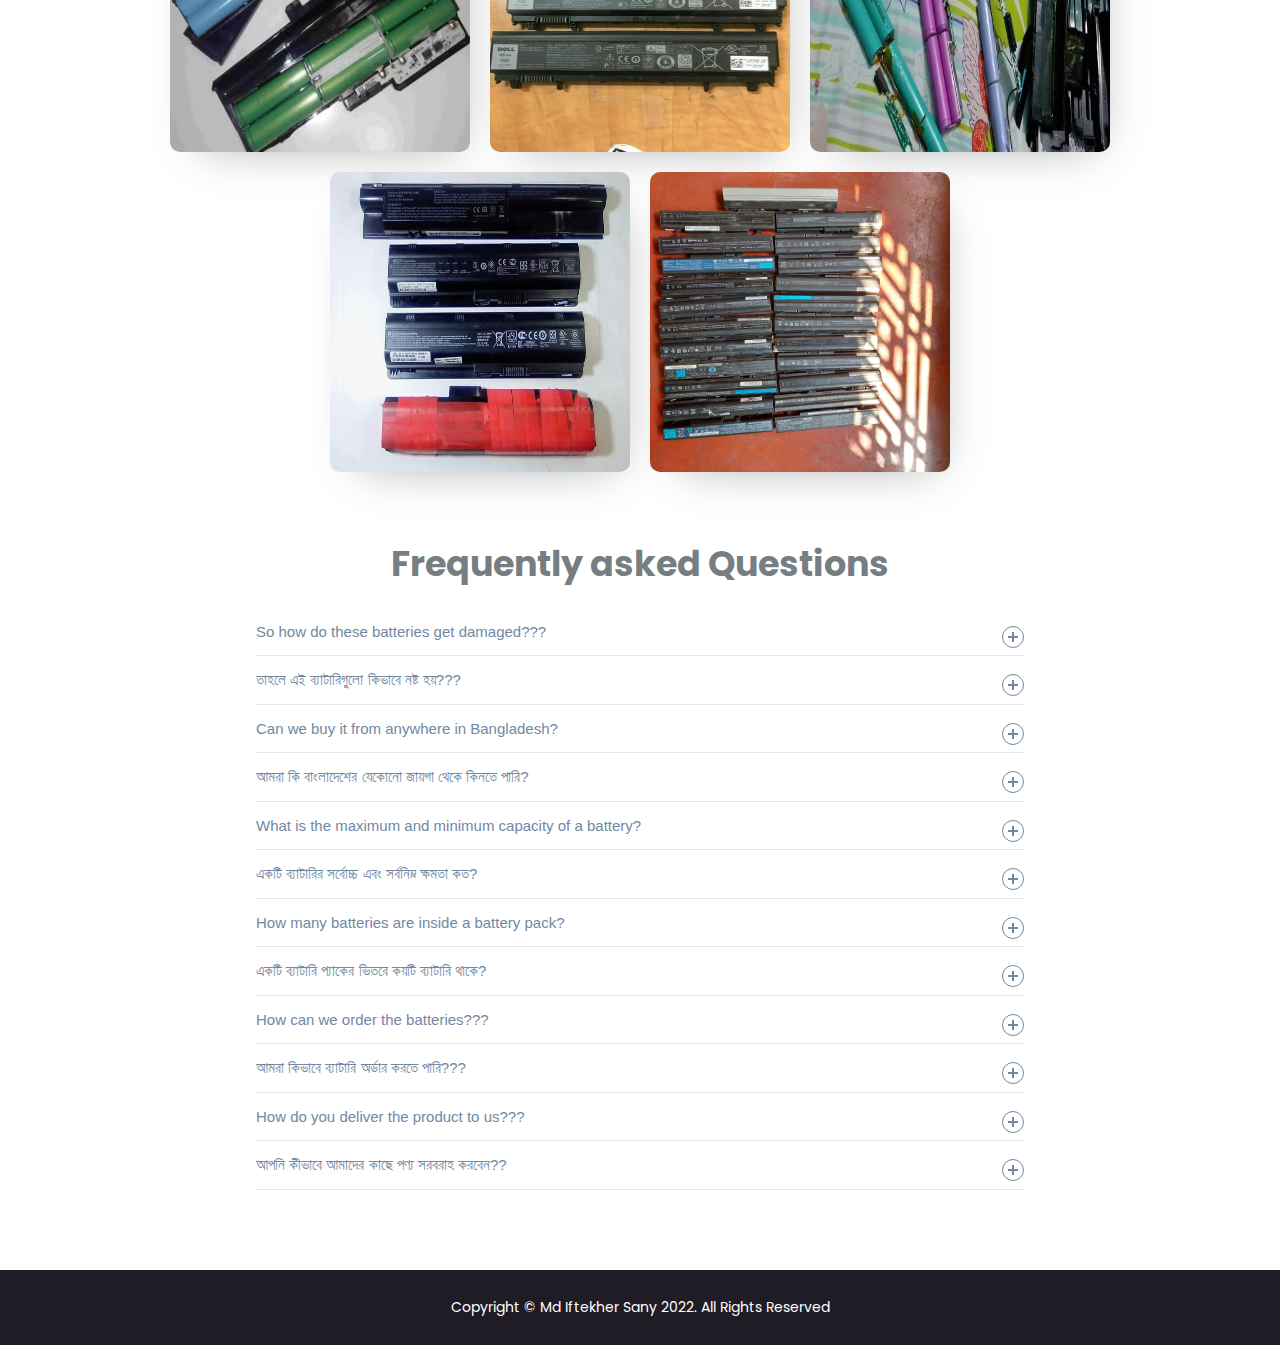
==== commit f289559c: "Navbar Done" ====
--- a/index.html
+++ b/index.html
@@ -18,20 +18,28 @@
     <body>
         <div class="container">
             <!-- Start of navbar -->
-            <div class="nav-container">
+            <div class="nav-container nav-mobile">
                 <div class="nav-title">
                     <h2>Buy Laptop Old Battery</h2>
                     <p>Only in Bangladesh</p>
                 </div>
-                <div class="nav-items">
+                <div class="nav-btn">
+                    <i class="fas fa-bars"></i>
+                </div>
+                <!-- <div class="nav-items-container"> -->
+                <div class="nav-items" style="left: 0px;">
                     <ul>
-                        <li>About</li>
-                        <li>Products</li>
-                        <li>Frequently asked questions</li>
+                        <li><a href="#hero-section">About</a></li>
+                        <li><a href="#products-section">Products</a></li>
+                        <li>
+                            <a href="#faq-section"
+                                >Frequently asked questions</a
+                            >
+                        </li>
                         <!-- <li>Contact Us</li> -->
                     </ul>
                 </div>
-                <div class="contact">
+                <div class="contact" style="left: 0px;">
                     <a
                         href="https://www.facebook.com/uttara.Laptop.old.battery/"
                         target="_blank"
@@ -45,10 +53,11 @@
                         <i class="fa-sharp fa-solid fa-phone"></i
                     ></a>
                 </div>
+                <!-- </div> -->
             </div>
             <!-- End of navbar -->
             <!-- Start of Hero Section -->
-            <div class="hero-section">
+            <div class="hero-section" id="hero-section">
                 <!-- <div class="hero-left-part"> -->
                 <h4>About</h4>
                 <div class="hero-text hero-text-1">
@@ -88,7 +97,7 @@
             <!-- </div> -->
             <!-- End of Hero Section -->
             <!-- Start of Products -->
-            <div class="products-section">
+            <div class="products-section" id="products-section">
                 <div class="products-container">
                     <h2>4 cell Battery</h2>
                     <div class="product-container">
@@ -269,7 +278,7 @@
             </div>
             <!-- End of Products -->
             <!-- Start of FAQ -->
-            <div class="faq-section">
+            <div class="faq-section" id="faq-section">
                 <h2>Frequently asked Questions</h2>
                 <div class="accordion">
                     <div class="accordion-item">
--- a/css/style.css
+++ b/css/style.css
@@ -6,6 +6,10 @@
     box-sizing: border-box;
 }
 
+html {
+    scroll-behavior: smooth;
+}
+
 .container {
     width: 100%;
     min-height: 100vh;
@@ -20,6 +24,7 @@
     flex-direction: row;
     padding: 25px 45px;
     align-items: center;
+    position: relative;
 }
 .nav-title {
     position: relative;
@@ -35,6 +40,17 @@
     right: 0;
     font-size: 11px;
 }
+
+.nav-btn {
+    display: none;
+}
+
+/* .nav-items-container{
+    display: flex;
+    flex-direction: row;
+    align-items: center;
+    width: 70%;
+} */
 
 .nav-items {
     margin-left: auto;
@@ -51,6 +67,16 @@
     font-size: 16px;
     cursor: pointer;
     color: rgb(32, 28, 37);
+}
+
+.nav-items ul li a {
+    text-decoration: none;
+    color: rgb(32, 28, 37);
+    transition: 0.7s;
+}
+
+.nav-items ul li a:hover {
+    text-decoration: underline;
 }
 
 .nav-items ul li:not(:last-child) {
@@ -245,10 +271,6 @@
     border: 1px solid #03b5d2;
 }
 
-/* .accordion button .accordion-title { */
-/* padding: 1em 1.5em 1em 0; */
-/* } */
-
 .accordion button .icon {
     display: inline-block;
     position: absolute;
@@ -334,6 +356,9 @@
 }
 
 @media (max-width: 1440px) {
+    .nav-container {
+        width: 90%;
+    }
     .hero-section {
         width: 85%;
     }
@@ -377,10 +402,73 @@
     }
 }
 
+@media (max-width: 1300px) {
+    .nav-container {
+        width: 100%;
+    }
+
+    .nav-items,
+    .contact {
+        position: absolute;
+        background-color: #fff;
+        width: 100%;
+    }
+
+    .nav-items {
+        top: 85px;
+        z-index: 3;
+        width: 100%;
+        left: 0px;
+        transition: 0.5s;
+    }
+
+    .nav-items ul {
+        flex-direction: column;
+        text-align: center;
+        margin-top: 15px;
+        margin-bottom: 15px;
+        /* transform: translateX(-13px) */
+    }
+
+    .nav-items ul li {
+        margin-top: 15px;
+        margin-bottom: 15px;
+        width: 100%;
+    }
+
+    .contact {
+        top: 278px;
+        z-index: 3;
+        width: 100vw;
+        left: 0px;
+        display: flex;
+        flex-direction: row;
+        justify-content: center;
+        padding-bottom: 15px;
+        transition: 0.5s;
+        /* display: none; */
+    }
+
+    .nav-btn {
+        display: block;
+        margin-left: auto;
+    }
+
+    .nav-btn i {
+        font-size: 28px;
+        transition: 0.5s;
+        color: #303030;
+    }
+
+    .nav-btn i:hover {
+        color: #424242;
+    }
+}
+
 @media (max-width: 1024px) {
     .product {
-        width: 250px;
-        height: 250px;
+        width: 280px;
+        height: 280px;
     }
 
     .product::after {
@@ -395,11 +483,33 @@
     }
 }
 
+@media (max-width: 700px) {
+    .nav-title h2 {
+        font-size: 22px;
+    }
+
+    .nav-title p {
+        font-size: 9px;
+    }
+}
+
 @media (max-width: 520px) {
-    .nav-container {
-        display: none;
-    }
     .accordion-title p {
         width: 90%;
     }
-}
+
+    .product {
+        width: 250px;
+        height: 250px;
+    }
+}
+
+@media (max-width: 490px) {
+    .nav-title h2 {
+        font-size: 16.5px;
+    }
+
+    .nav-title p {
+        font-size: 7px;
+    }
+}
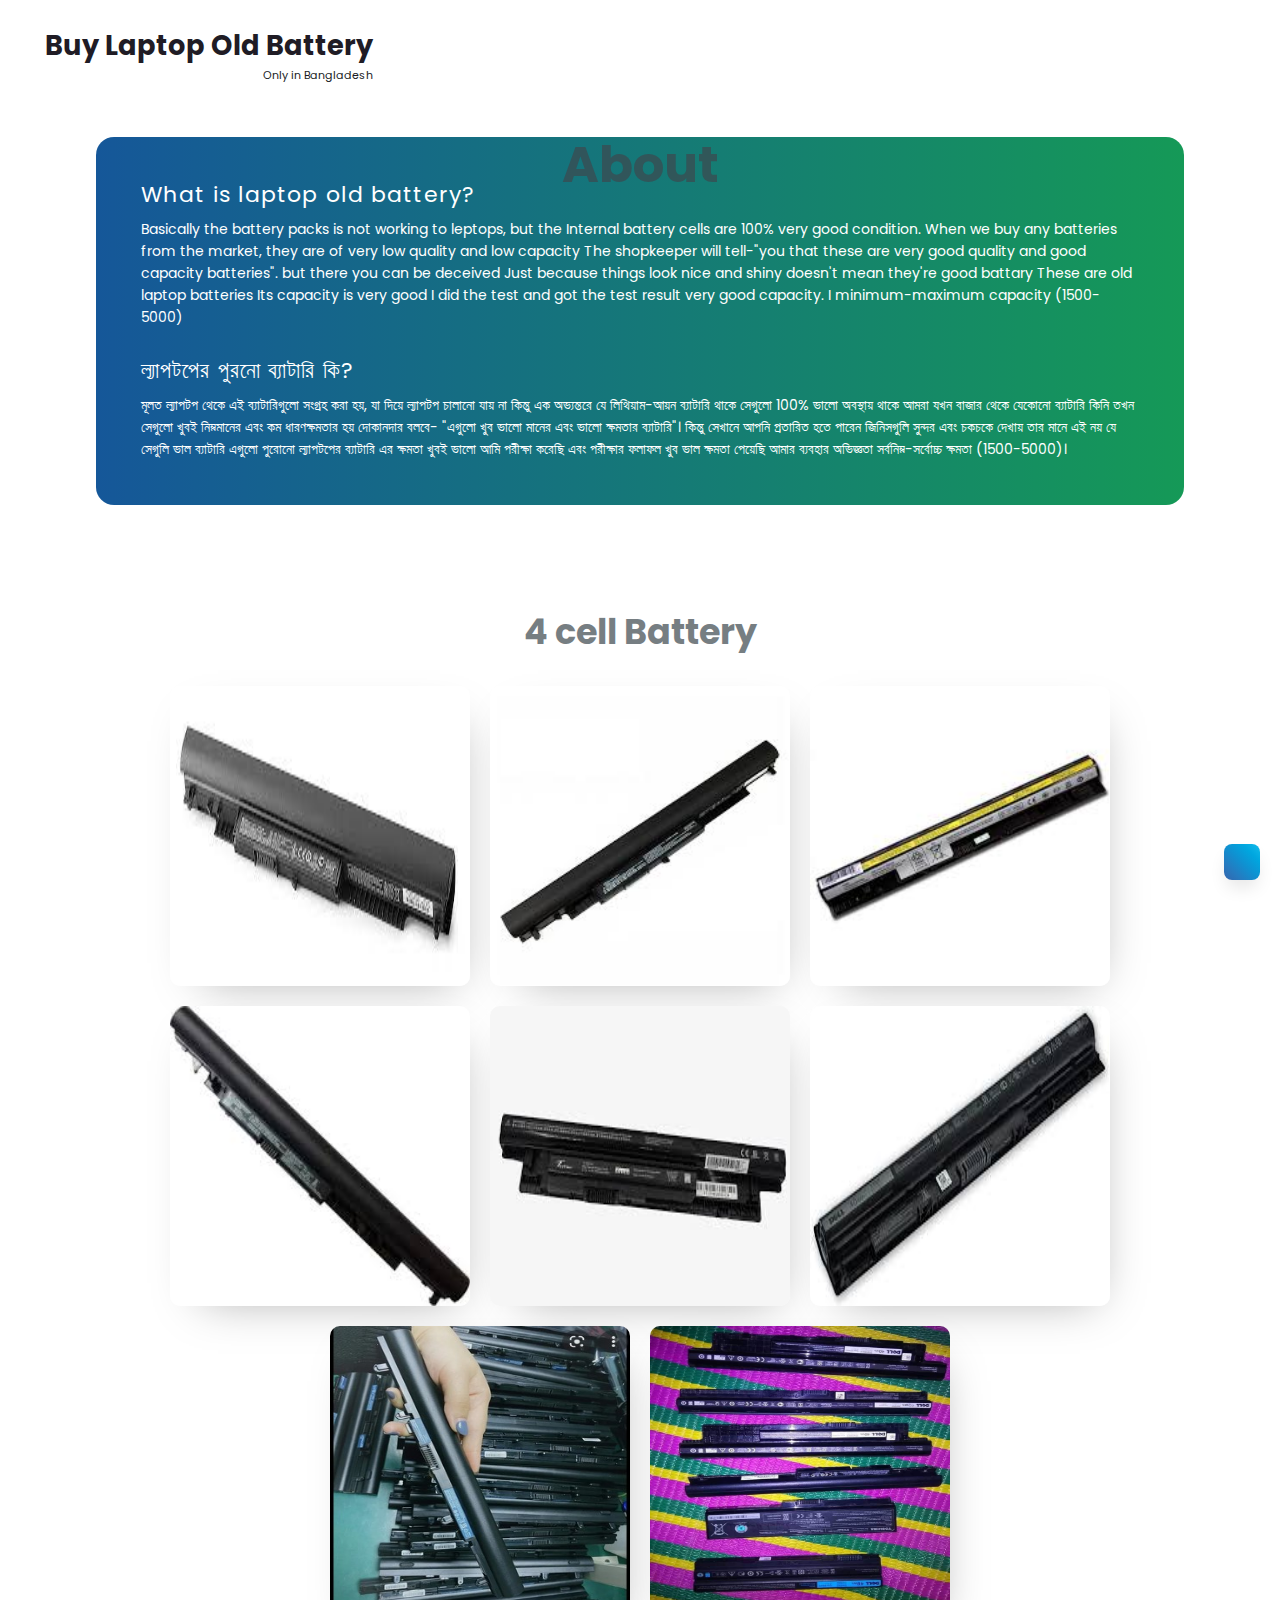
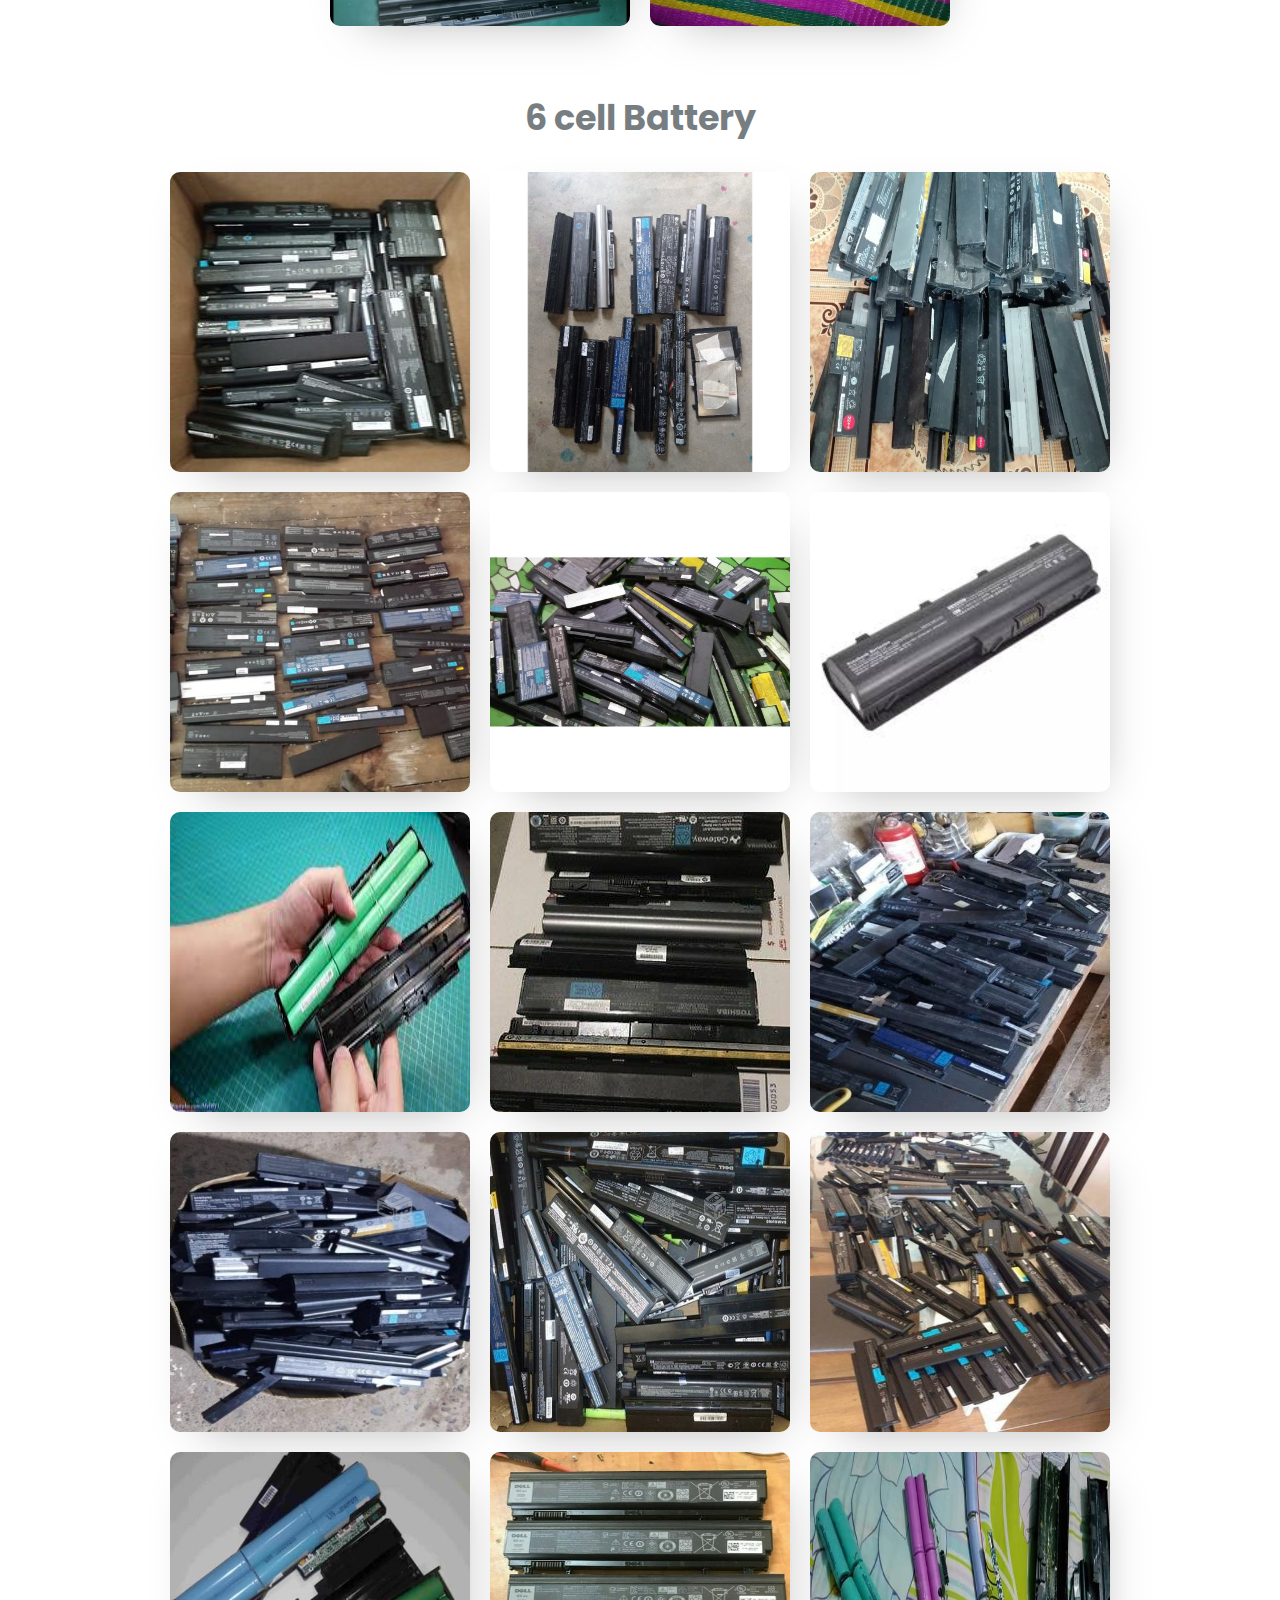
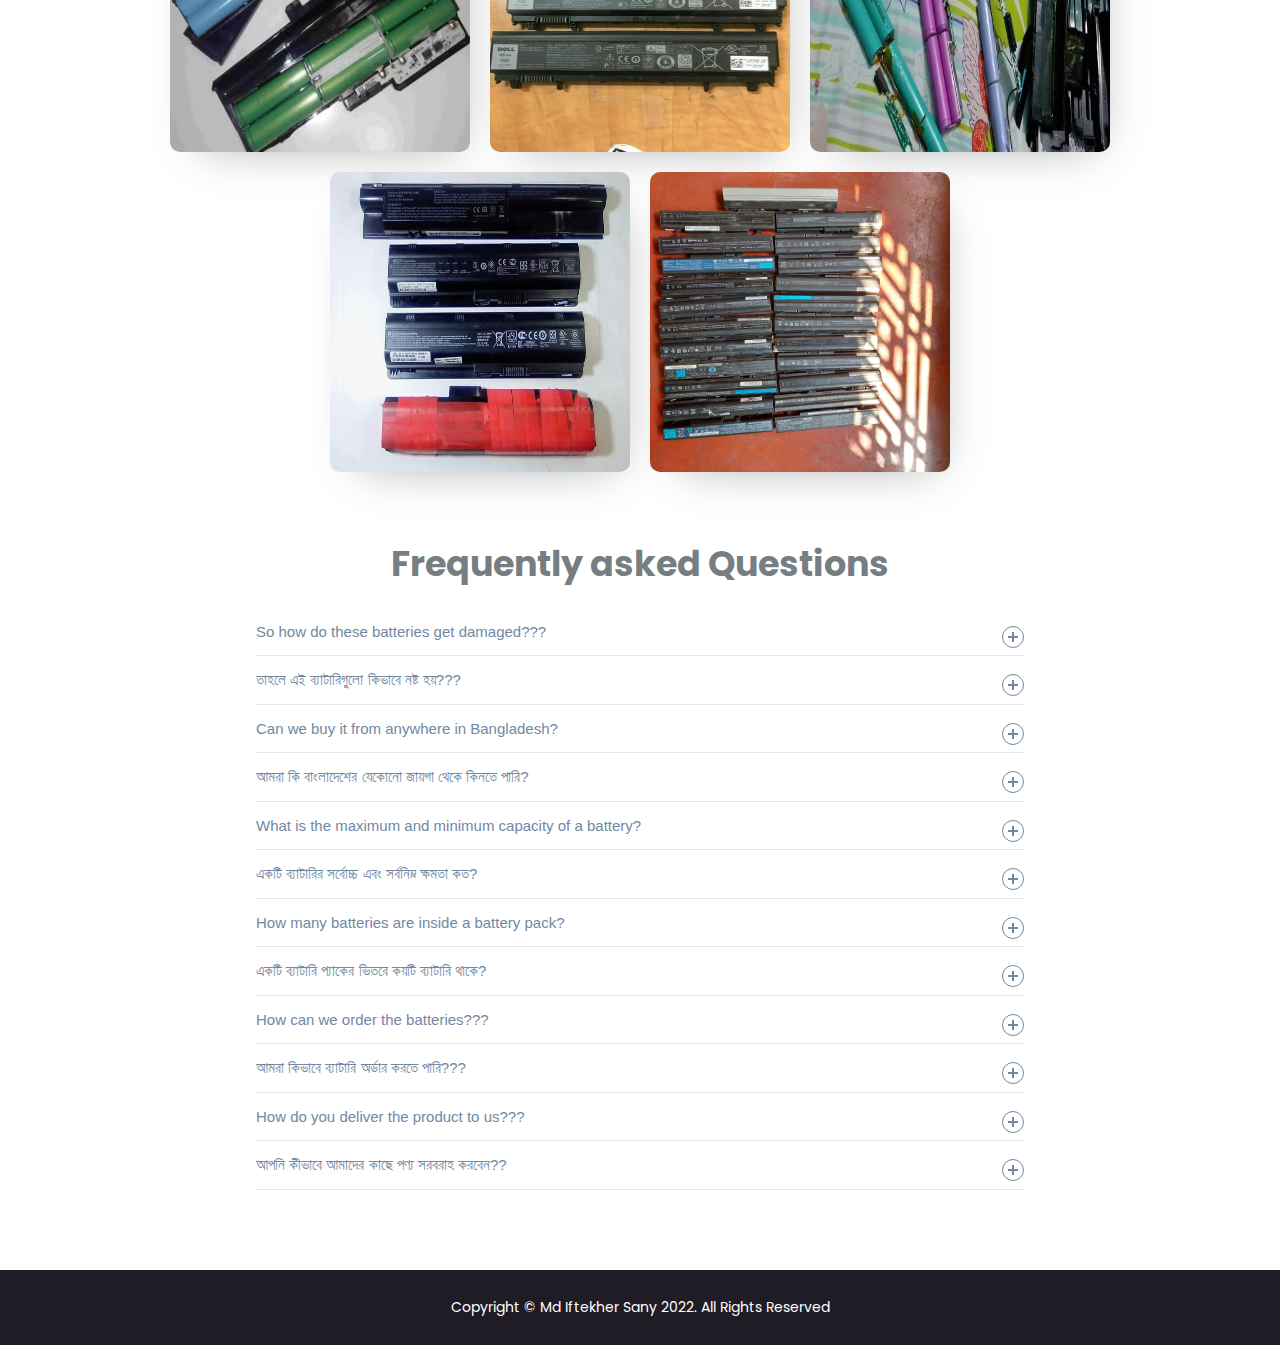
==== commit 17ace180: "Up Button added" ====
--- a/index.html
+++ b/index.html
@@ -18,7 +18,7 @@
     <body>
         <div class="container">
             <!-- Start of navbar -->
-            <div class="nav-container nav-mobile">
+            <div class="nav-container nav-mobile" id="nav">
                 <div class="nav-title">
                     <h2>Buy Laptop Old Battery</h2>
                     <p>Only in Bangladesh</p>
@@ -27,11 +27,11 @@
                     <i class="fas fa-bars"></i>
                 </div>
                 <!-- <div class="nav-items-container"> -->
-                <div class="nav-items" style="left: 0px;">
+                <div class="nav-items" style="left: -100vw;">
                     <ul>
-                        <li><a href="#hero-section">About</a></li>
-                        <li><a href="#products-section">Products</a></li>
-                        <li>
+                        <li class="about-btn"><a href="#hero-section">About</a></li>
+                        <li class="product-btn"><a href="#products-section">Products</a></li>
+                        <li class="faq-btn">
                             <a href="#faq-section"
                                 >Frequently asked questions</a
                             >
@@ -39,7 +39,7 @@
                         <!-- <li>Contact Us</li> -->
                     </ul>
                 </div>
-                <div class="contact" style="left: 0px;">
+                <div class="contact" style="left: -100vw;">
                     <a
                         href="https://www.facebook.com/uttara.Laptop.old.battery/"
                         target="_blank"
@@ -503,6 +503,7 @@
             </div>
             <!-- End of Credit Section -->
         </div>
+        <div class="up"><a href="#nav"><i class="fa-solid fa-arrow-up"></i></a></div>
         <script src="./script/app.js"></script>
     </body>
 </html>
--- a/css/style.css
+++ b/css/style.css
@@ -44,13 +44,6 @@
 .nav-btn {
     display: none;
 }
-
-/* .nav-items-container{
-    display: flex;
-    flex-direction: row;
-    align-items: center;
-    width: 70%;
-} */
 
 .nav-items {
     margin-left: auto;
@@ -114,7 +107,6 @@
     left: 0;
     display: flex;
     justify-content: center;
-    /* transform: translateX(50%); */
 }
 
 .hero-section p {
@@ -342,6 +334,10 @@
     padding: 8px;
 }
 
+.up {
+    display: none;
+}
+
 /* Responsive Design */
 @media (min-width: 1921px) {
     body {
@@ -403,6 +399,10 @@
 }
 
 @media (max-width: 1300px) {
+    body {
+        position: relative;
+    }
+
     .nav-container {
         width: 100%;
     }
@@ -427,7 +427,6 @@
         text-align: center;
         margin-top: 15px;
         margin-bottom: 15px;
-        /* transform: translateX(-13px) */
     }
 
     .nav-items ul li {
@@ -446,7 +445,6 @@
         justify-content: center;
         padding-bottom: 15px;
         transition: 0.5s;
-        /* display: none; */
     }
 
     .nav-btn {
@@ -463,6 +461,44 @@
     .nav-btn i:hover {
         color: #424242;
     }
+
+    .up {
+        display: block;
+        position: fixed;
+        bottom: 20px;
+        right: 20px;
+        background-image: linear-gradient(
+            to right top,
+            #3465ad,
+            #257bc0,
+            #0f91d1,
+            #00a6df,
+            #12bceb
+        );
+        padding: 18px;
+        border-radius: 8px;
+        font-size: 25px;
+        color: #fff;
+        box-shadow: 0px 10px 17px -3px rgba(0, 0, 0, 0.1);
+        transition: 0.5s;
+        
+    }
+    .up a{
+        text-decoration: none;
+        color: #fff;
+    }
+
+    .up:hover {
+        background-image: linear-gradient(
+            to left bottom,
+            #3465ad,
+            #257bc0,
+            #0f91d1,
+            #00a6df,
+            #12bceb
+        );
+        box-shadow: 0px 10px 35px 9px rgba(0, 0, 0, 0.1);
+    }
 }
 
 @media (max-width: 1024px) {
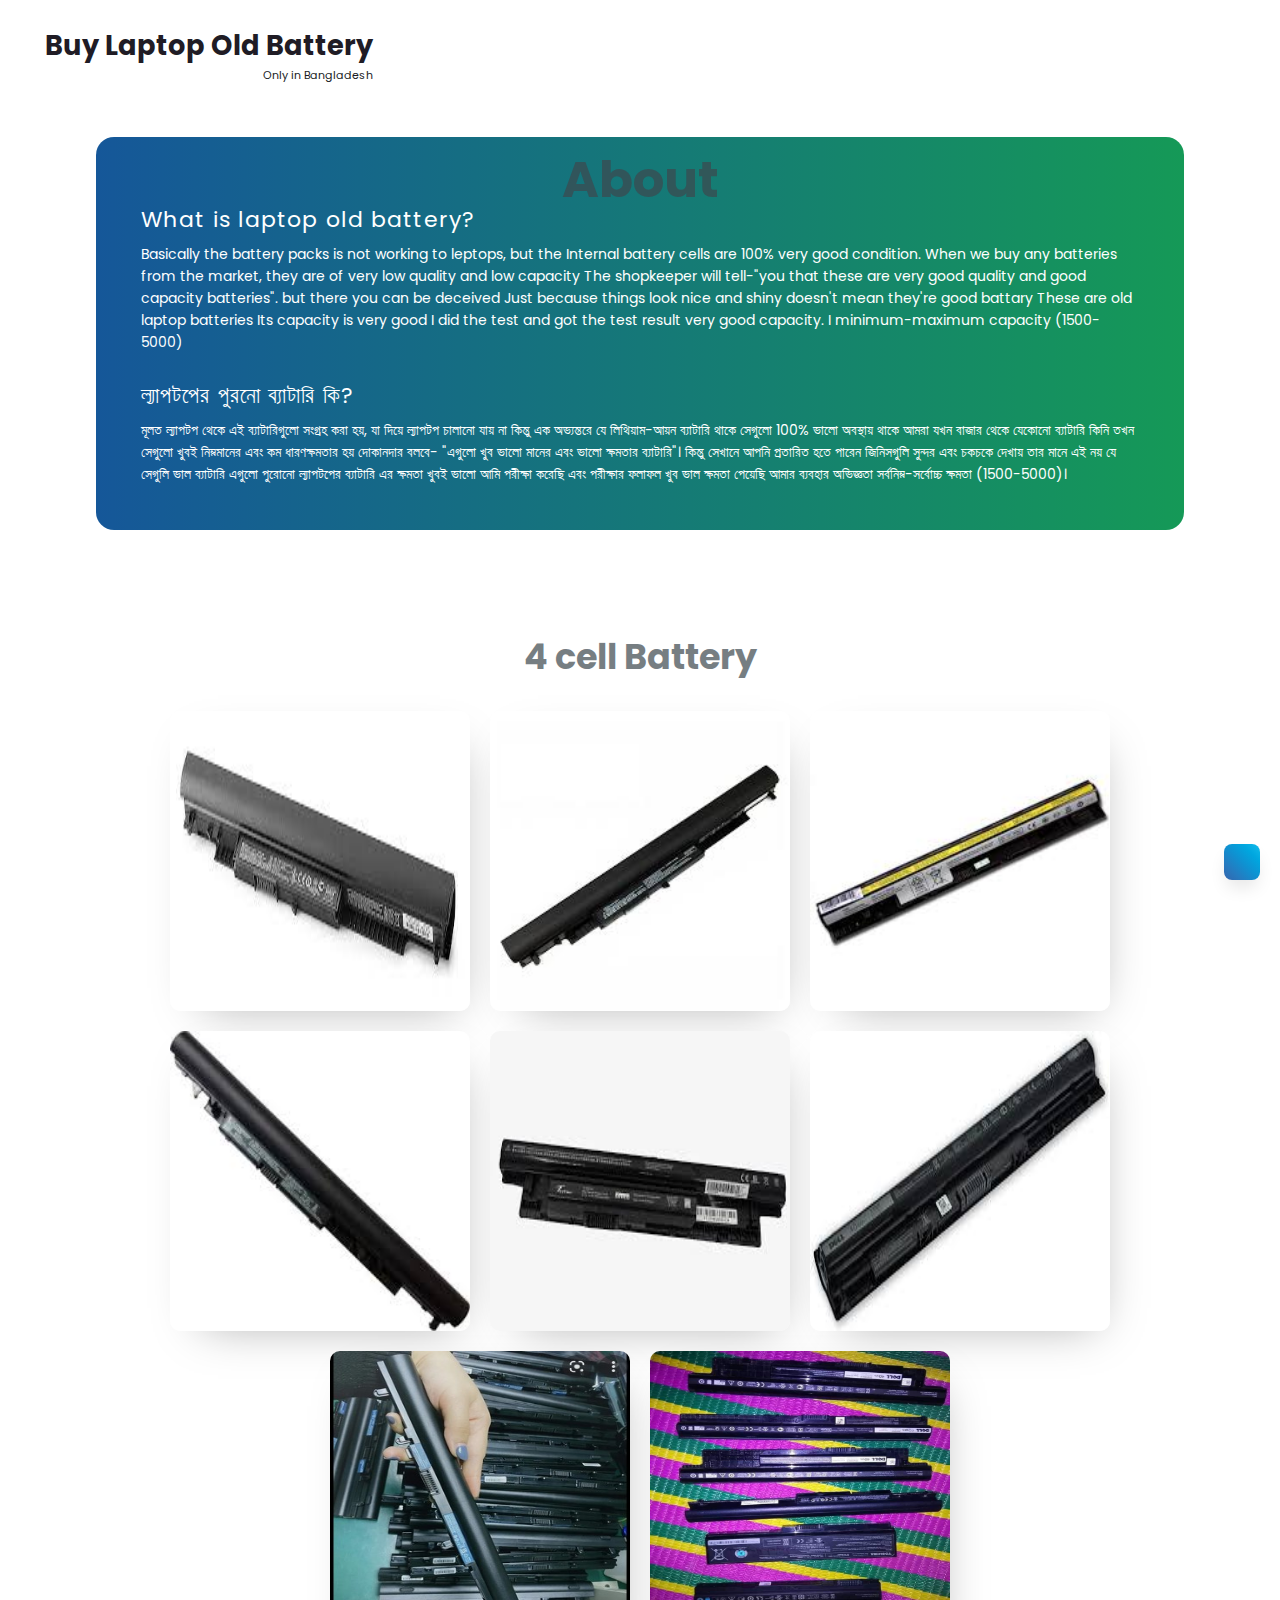
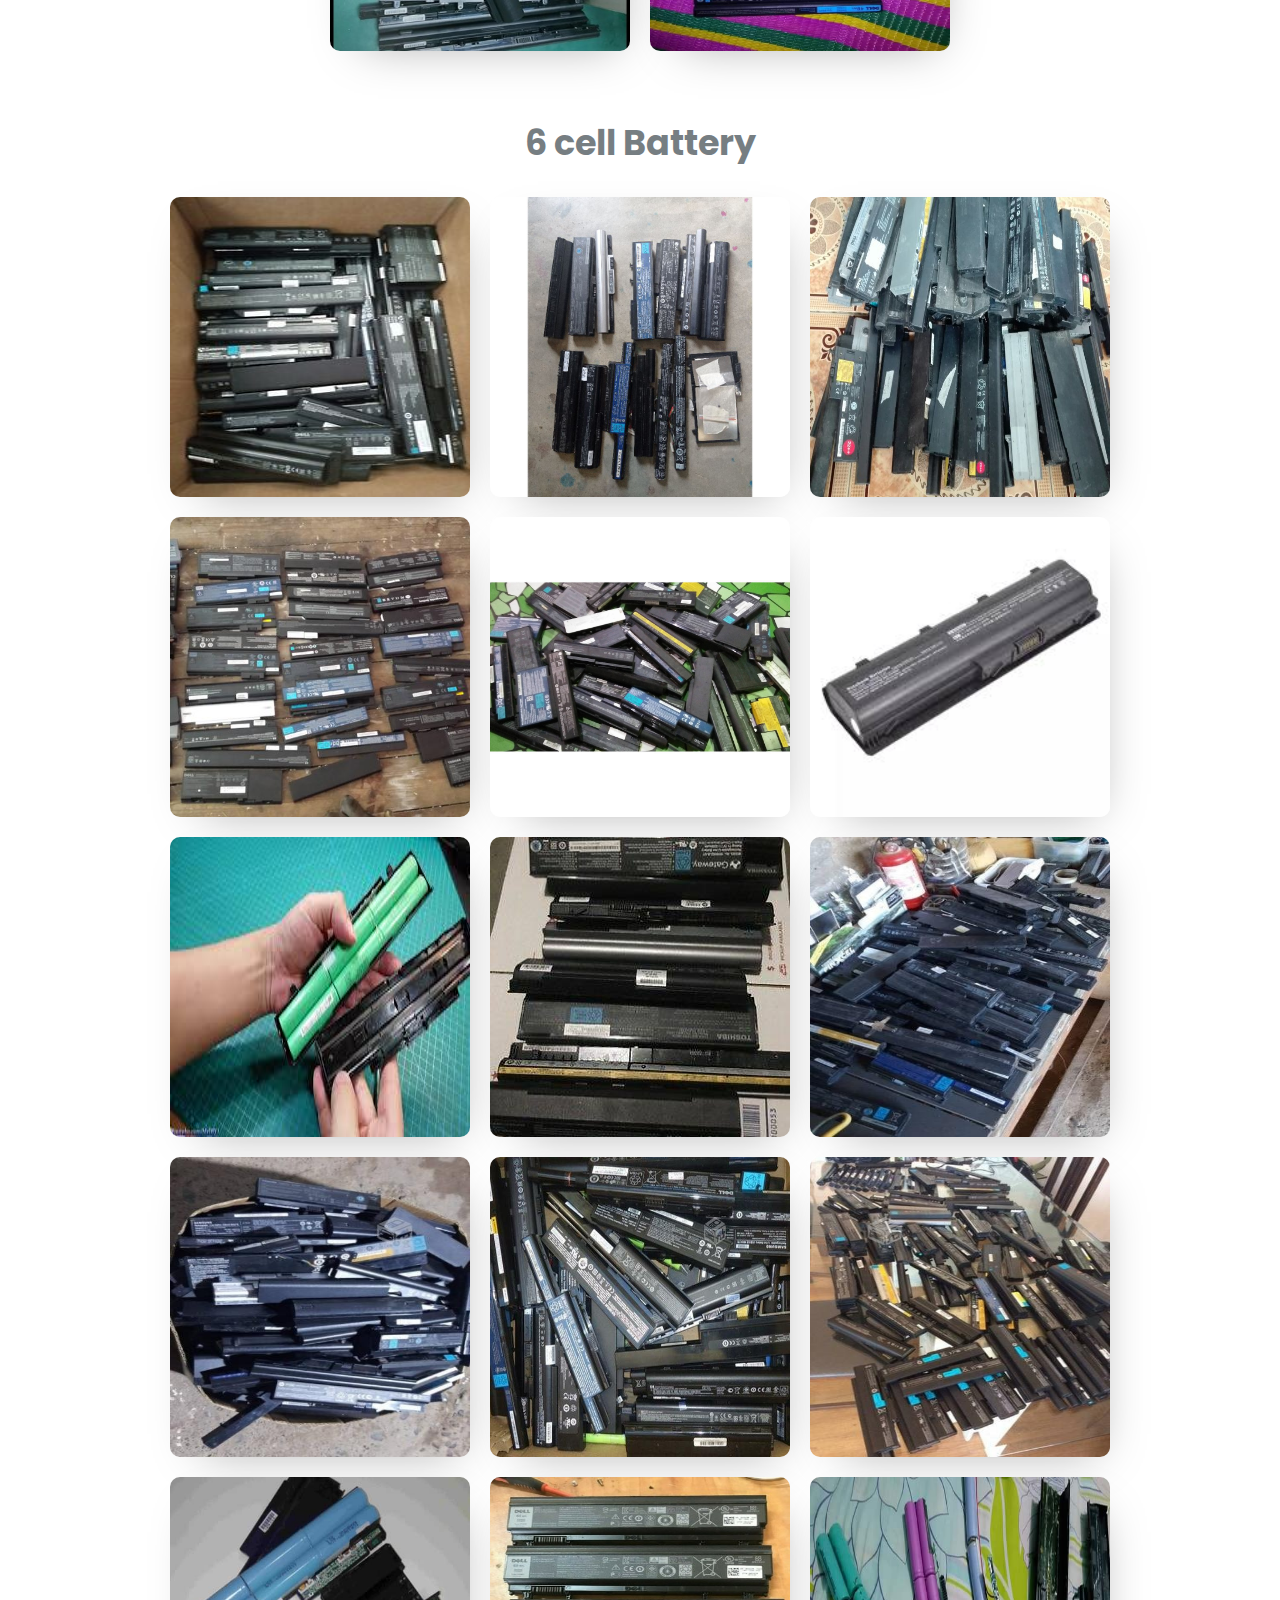
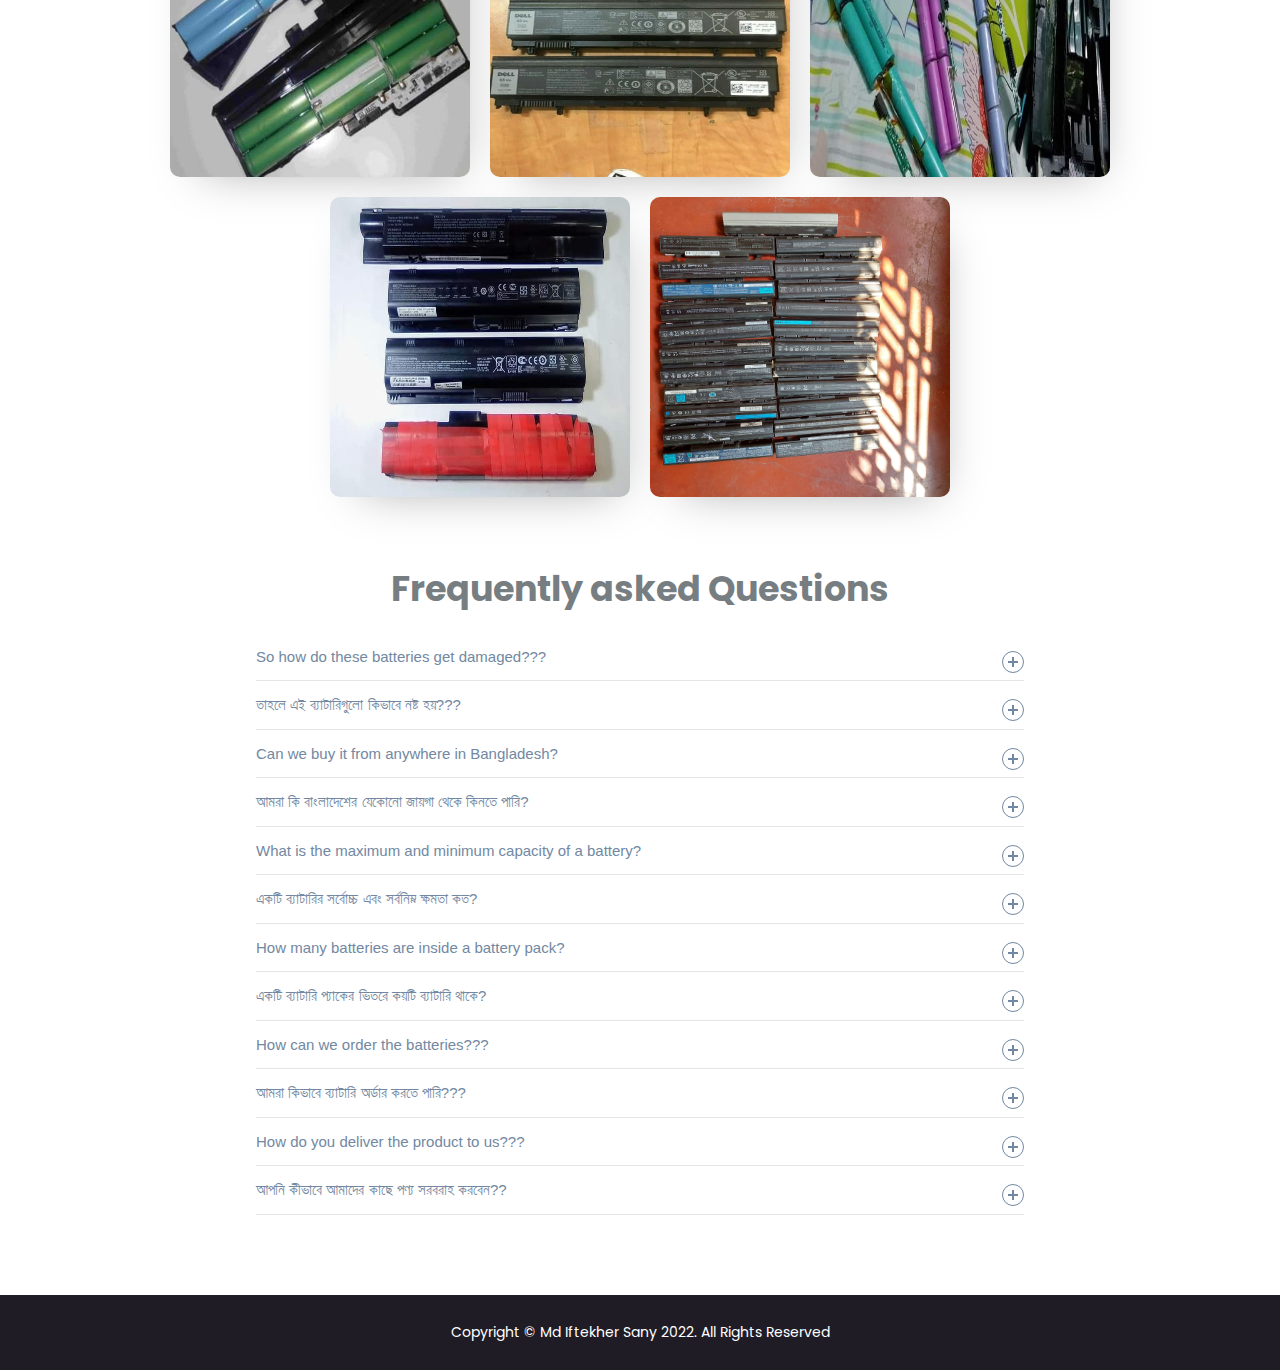
==== commit e5594ad7: "Fixing HeroSection heading" ====
--- a/index.html
+++ b/index.html
@@ -60,6 +60,7 @@
             <div class="hero-section" id="hero-section">
                 <!-- <div class="hero-left-part"> -->
                 <h4>About</h4>
+                <br>
                 <div class="hero-text hero-text-1">
                     <p>What is laptop old battery?</p>
                     <p>
--- a/css/style.css
+++ b/css/style.css
@@ -102,7 +102,7 @@
     color: #3d484e;
     opacity: 0.7;
     position: absolute;
-    top: -10px;
+    top: 0px;
     width: 100%;
     left: 0;
     display: flex;
@@ -361,7 +361,7 @@
 
     .hero-section h4 {
         font-size: 50px;
-        top: -10px;
+        top: 5px;
     }
 
     .hero-section p {
